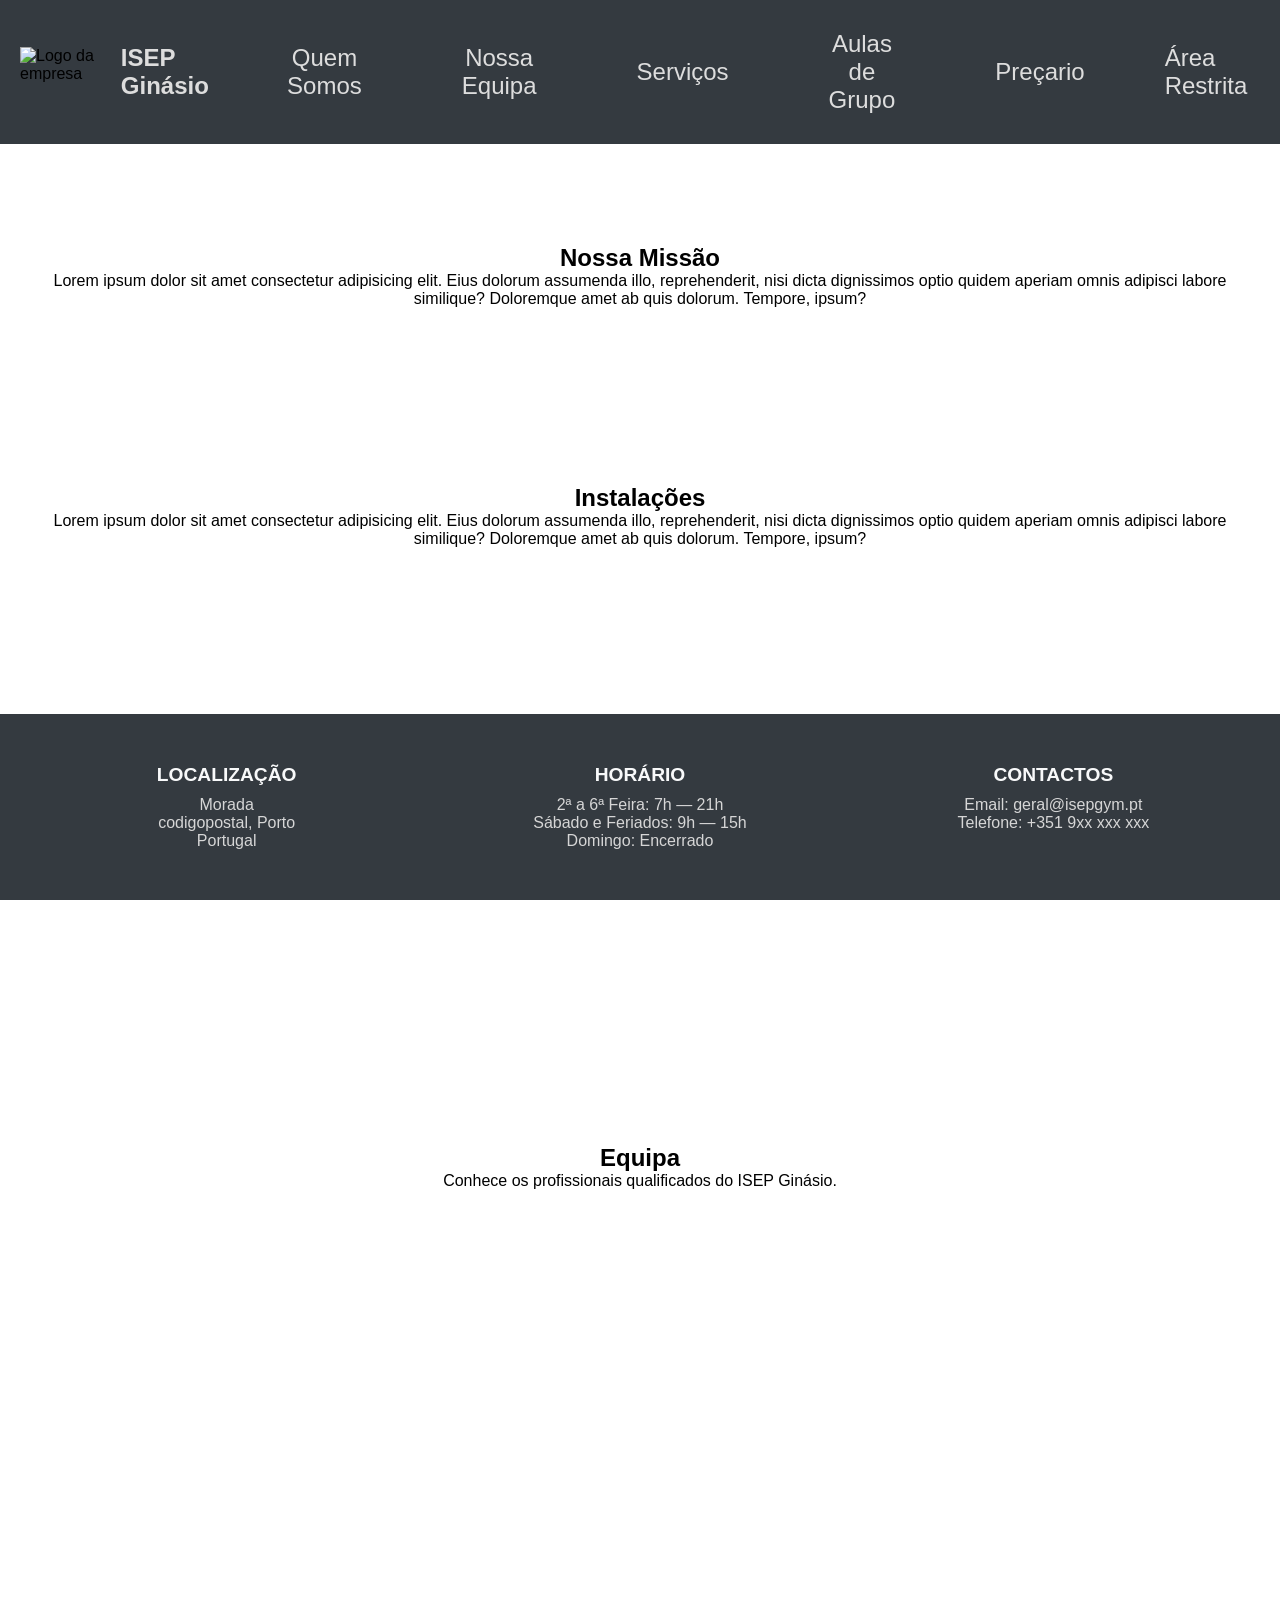
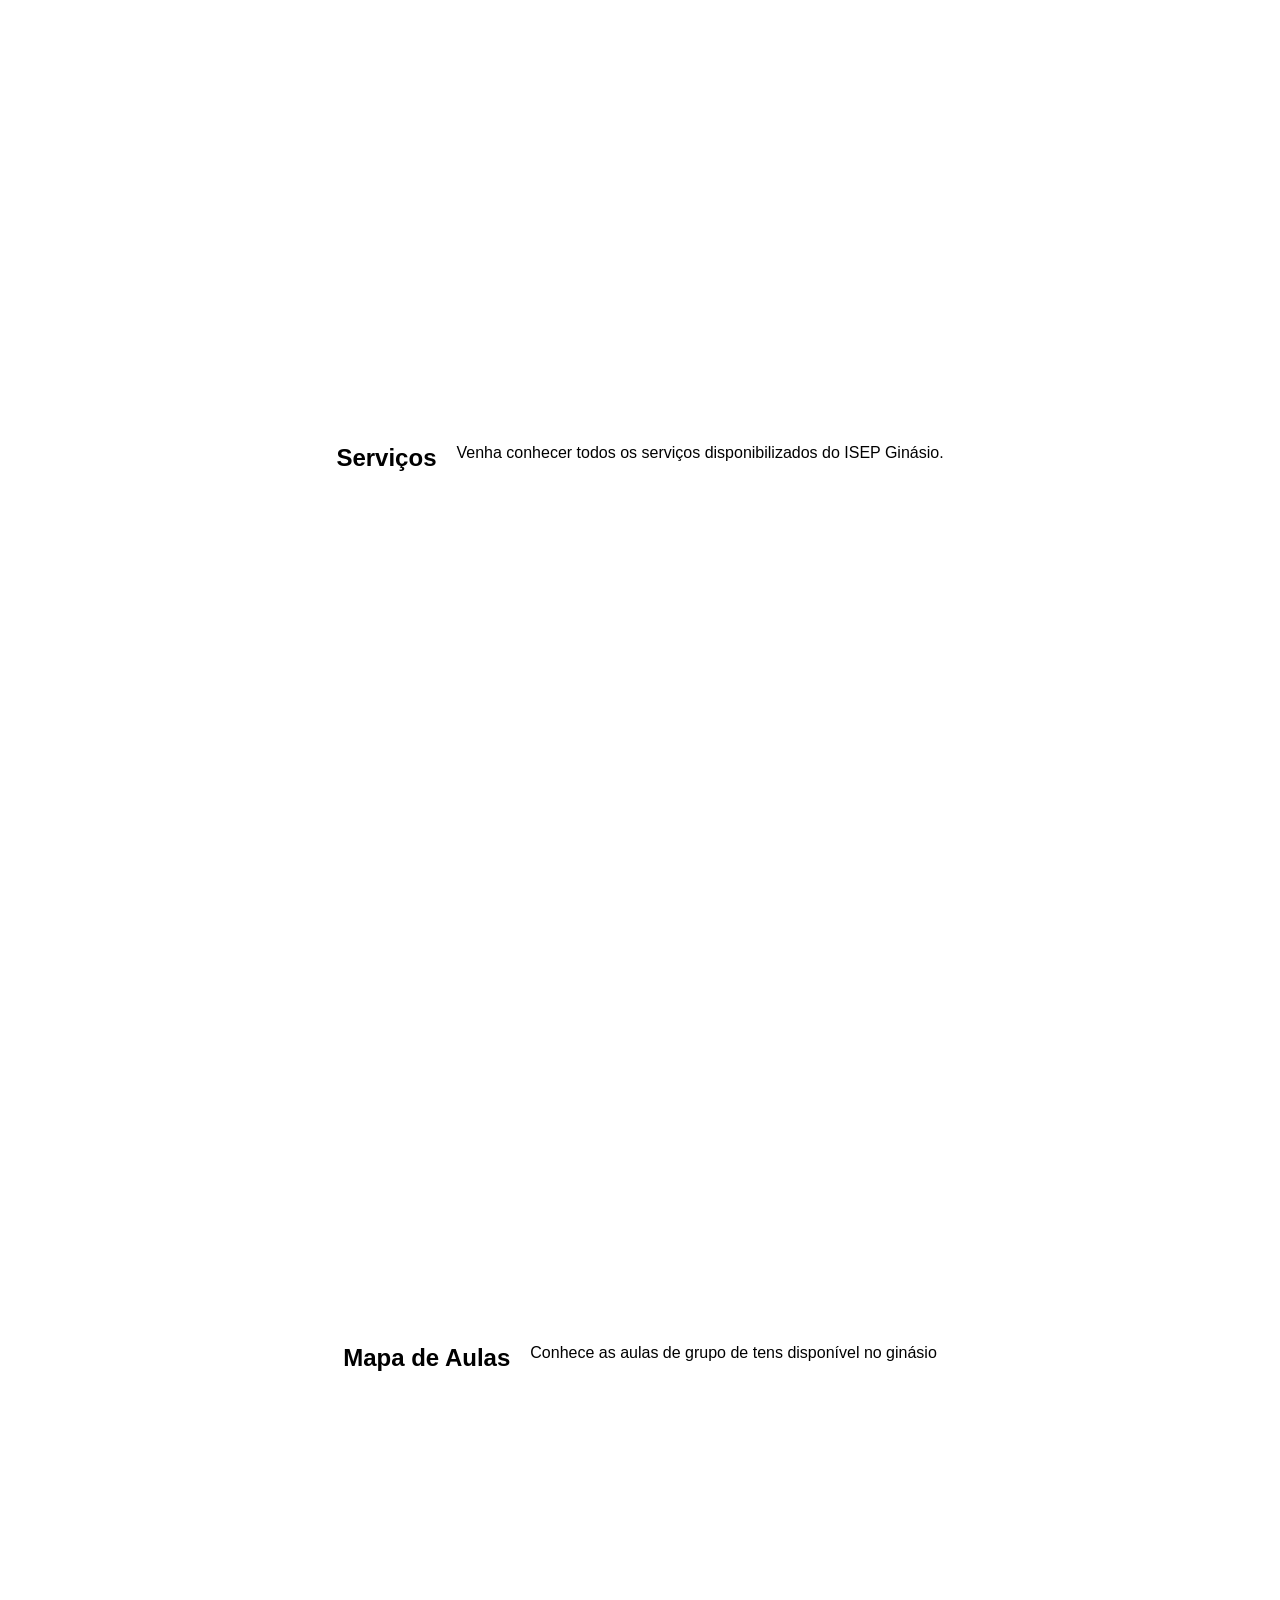
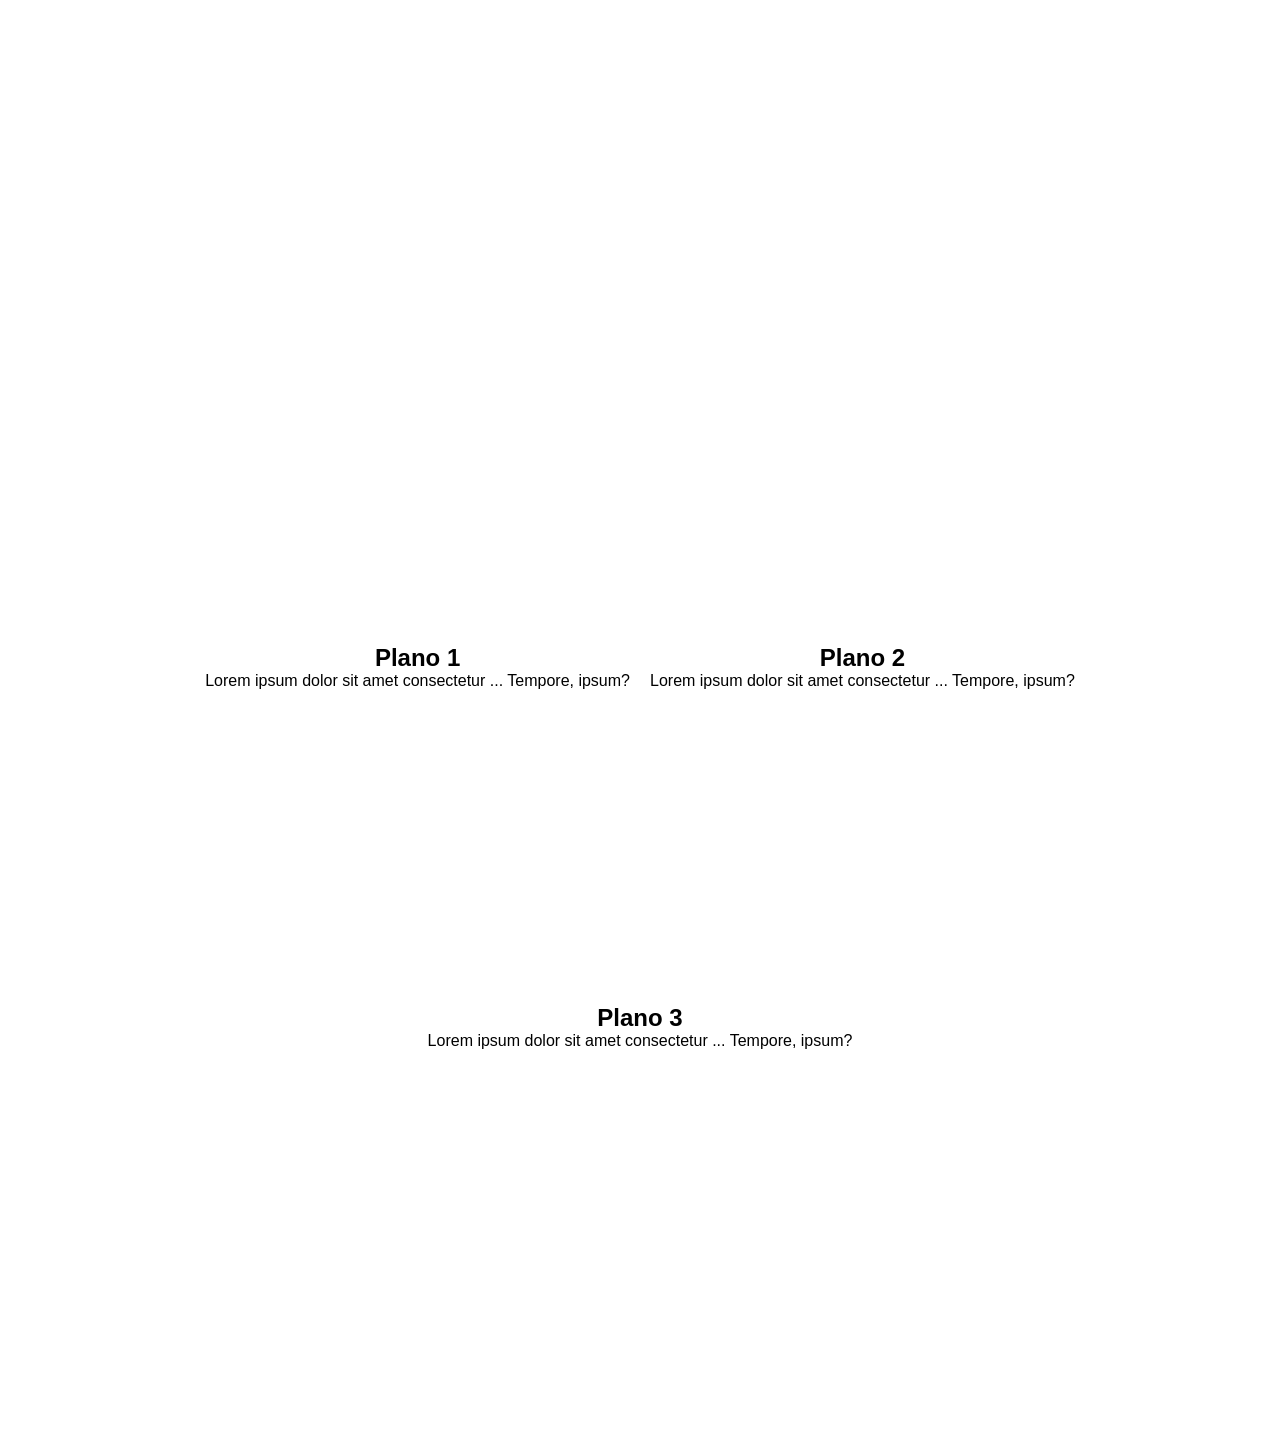
==== frontend/index.html @ 93d7d3fa "Estilos, Fontes e Icons" ====
<!DOCTYPE html>
<html lang="pt">
<head>
    <meta charset="UTF-8">
    <meta name="viewport" content="width=device-width, initial-scale=1.0">

    <title>ISEP Ginásio</title>

    <!--favicon -->
    <link rel="shortcut icon" href="assets/images/gym125.png" type="image/png">

    <!--estilos da página -->
    <link rel="stylesheet" href="assets/css/estilos.css">
</head>
<body>
    <!-- Navegação --> 
     <nav class="bng-navbar">
        <!-- Logo e Nome -->
         <div>
            <img src="assets/images/gym255.png" alt="Logo da empresa"> 
            <h3>ISEP Ginásio</h3>
        </div>
        
        <!-- Links centrais --> 
        <div class="container-navegacao"> 
            <a href="#quem-somos">Quem Somos</a> 
            <a href="#nossa-equipa">Nossa Equipa</a> 
            <a href="#servicos">Serviços</a> 
            <a href="#aula-grupo">Aulas de Grupo</a> 
            <a href="#precario">Preçario</a> 
        </div> 

    <!-- Área Cliente -->
        <div class="nav-cliente"> 
            <a href="login_form.html" target="_blank">Área Restrita</a> 
        </div> 
    </nav> 

    <!-- Seção "Conteudo da pagina" --> 
    <!-- Seção Quem Somos? --> 
    <section class="container-texto-generico" id="quem-somos"> 

        <article id="quem-somos"> 
            <h2>Nossa Missão</h2> 
            <p>Lorem ipsum dolor sit amet consectetur adipisicing elit. Eius dolorum assumenda illo, 
            reprehenderit, nisi dicta dignissimos optio quidem aperiam omnis adipisci labore similique? Doloremque 
            amet ab quis dolorum. Tempore, ipsum?</p> 
        </article> 

        <article id="quem-somos"> 
            <h2>Instalações</h2> 
            <p>Lorem ipsum dolor sit amet consectetur adipisicing elit. Eius dolorum assumenda illo, 
            reprehenderit, nisi dicta dignissimos optio quidem aperiam omnis adipisci labore similique? Doloremque 
            amet ab quis dolorum. Tempore, ipsum?</p> 
        </article>

        <article id="quem-somos"> 
            <h2>Equipamentos</h2> 
            <p>Lorem ipsum dolor sit amet consectetur adipisicing elit. Eius dolorum assumenda illo, 
            reprehenderit, nisi dicta dignissimos optio quidem aperiam omnis adipisci labore similique? Doloremque 
            amet ab quis dolorum. Tempore, ipsum?</p> 
        </article> 
    </section> 

    <!-- Seção "Conteudo da pagina - Equipa" --> 
    <section class="container-texto-generico" id="nossa-equipa"> 
        <section> 
            <h2>Equipa</h2> 
            <p>Conhece os profissionais qualificados do ISEP Ginásio.</p> 
        </section> 
    </section>

    <!-- Seção "Conteudo da pagina - Serviços"--> 
    <section> 
        <section class="container-texto-generico" id="servicos"> 
            <h2>Serviços</h2> 
            <p>Venha conhecer todos os serviços disponibilizados do ISEP Ginásio.</p> 
        </section> 
    </section>

    <!-- Seção "Conteudo da pagina - Aulas de Grupo" --> 
    <section> 
        <section class="container-texto-generico" id="aula-grupo">
            <h2>Mapa de Aulas</h2> 
            <p>Conhece as aulas de grupo de tens disponível no ginásio</p> 
        </section> 
    </section>

    <!-- Seção "Conteudo da pagina - Preçario" --> 
    <section class="container-texto-generico" id="precario"> 
        <article> 
            <h2>Plano 1</h2> 
            <p>Lorem ipsum dolor sit amet consectetur ... Tempore, ipsum?</p> 
        </article> 
 
        <article> 
            <h2>Plano 2</h2> 
            <p>Lorem ipsum dolor sit amet consectetur ... Tempore, ipsum?</p> 
        </article> 
 
        <article> 
            <h2>Plano 3</h2> 
            <p>Lorem ipsum dolor sit amet consectetur ... Tempore, ipsum?</p> 
        </article> 
    </section> 


    <!-- Rodapé -->
        <footer class="footer-container">
            <div class="footer-section">
                <strong>LOCALIZAÇÃO</strong> 
                <p> Morada <br> codigopostal, Porto <br> Portugal</p>
            </div>
            <div class="footer-section">
                <strong>HORÁRIO</strong> 
                <p>2ª a 6ª Feira: 7h — 21h</p> 
                <p>Sábado e Feriados: 9h — 15h</p> 
                <p>Domingo: Encerrado</p> 
            </div>
            <div class="footer-section">
                <strong>CONTACTOS</strong> 
                <p>Email: geral@isepgym.pt</p> 
                <p>Telefone: +351 9xx xxx xxx</p> 
            </div>
        </footer>
</body>
</html>
---- frontend/assets/css/estilos.css ----
/* Seletor Universal - Remove margens e preenchimentos padrão */ 
* { 
    margin: 0;                    /* Remove margens padrão */ 
    padding: 0;                   /* Remove preenchimento padrão */ 
    box-sizing: border-box;       /* Inclui a borda e o preenchimento no cálculo do tamanho */
    font-family: Arial, Helvetica, sans-serif;  /* Define a fonte padrão */ 
} 

/* Estilo da barra de navegação principal */ 
.bng-navbar { 
    background-color: #343a40;    /* Cor de fundo escura */ 
    display: flex;                  /* Coloca os elementos em linha */ 
    align-items: center;            /* Centraliza os itens verticalmente */
    justify-content: space-between; /* Espaço entre os blocos */
    padding: 10px 20px;             /* Espaçamento interno da barra */ 
    position: sticky;               /* Fixa a barra no topo ao fazer scroll */ 
    top: 0;                         /* A barra fica colada ao topo */
} 

/* Estilo para os <div> internos da barra de navegação */ 
.bng-navbar div { 
    display: flex;                /* Coloca os elementos lado a lado */ 
    align-items: center;          /* Alinha-os verticalmente ao centro */ 
} 

/* Estilo do logótipo na barra de navegação */ 
.bng-navbar img { 
    height: 50px;                 /* Define a altura do logótipo */ 
    margin-right: 10px;           /* Espaço entre o logótipo e o texto */
}

/* Estilo do texto com o nome do ginásio */ 
.bng-navbar h3 { 
    font-size: 1.5em;             /* Aumenta o tamanho da letra */ 
    color: #dddddd;               /* Cor do texto em cinza claro */ 
}

/* Estilos para os links centrais da navegação */ 
.container-navegacao { 
    text-align: center;         /* Centraliza os links */ 
    padding: 20px;              /* Adiciona espaçamento interno */
}

/* Estilos individuais para cada link */ 
.container-navegacao a { 
    font-size: 1.5em;           /* Aumenta o tamanho da fonte dos links */ 
    margin: 0px 50px;           /* Espaçamento horizontal entre os links */ 
    text-decoration: none;      /* Remove o sublinhado */ 
    color: #dddddd;             /* Define a cor dos links */ 
}

/* Estilo para o efeito ao passar o rato sobre os links */ 
.container-navegacao a:hover { 
    color: #ffffff;             /* Muda a cor ao passar o mouse */ 
} 

/* Estilos para o botão da Área Cliente */ 
.nav-cliente a { 
    color: #dddddd;           /* Cor do texto */ 
    text-decoration: none;      /* Remove sublinhado */ 
    font-size: 1.5em;           /* Tamanho da fonte */ 
    padding: 10px;              /* Espaçamento interno */ 
    border-radius: 5px;         /* Bordas arredondadas */ 
    transition: background 0.3s;/* Efeito suave na transição */ 
}

/* Efeito ao passar o mouse no botão da Área Cliente */ 
.nav-cliente a:hover { 
    background-color: #0056b3;  /* Cor de fundo ao passar o mouse */ 
}

/* Estilos para o Rodapé */ 
.footer-container { 
    display: flex;              /* Ativa o layout flexível */ 
    background-color: #343a40;  /* Cor de fundo escura */ 
    color: white;               /* Cor do texto */ 
    padding: 40px 20px;         /* Espaçamento interno do rodapé */ 
    flex-wrap: wrap;            /* Permite que os itens se ajustem em ecrãs pequenos */ 
    position: fixed;            /* Fixa o rodapé no fundo da página */ 
    bottom: 0;                  /* Alinha o rodapé à parte inferior */ 
    left: 0;                    /* Alinha o rodapé à esquerda */ 
    width: 100%;               /* Faz o rodapé ocupar toda a largura da página */ 
}

/* Estilos para cada secção dentro do rodapé com a classe .footer-section */
.footer-section { 
    flex: 1;                    /* Faz com que as secções tenham larguras iguais */ 
    min-width: 250px;           /* Define uma largura mínima para cada secção */ 
    padding: 10px;              /* Espaçamento interno */ 
    text-align: center;         /* Centraliza o conteúdo de cada bloco */ 
}

/* Estilos ao elemento <strong> dentro de cada .footer-section */
.footer-section strong { 
    font-size: 1.2rem;          
    display: block;             
    margin-bottom: 10px;        
    color: #f8f9fa;             
} 

/* Estilos para os parágrafos <p> dentro de .footer-section */
.footer-section p { 
    font-size: 1rem;        /* Tamanho padrão do texto */        
    color: #d6d6d6;       /* Cor do texto em cinza claro */        
} 

/* Texto Genérico */ 
.container-texto-generico { 
    display: flex;                  /* Ativa o layout flexível */    
    justify-content: center;        /* Centraliza os elementos horizontalmente */ 
    flex-wrap: wrap;                /* Permite quebra de linha em ecrãs menores */ 
    gap: 20px;                      /* Espaço entre os elementos */ 
    padding: 100px 40px;            /* Espaçamento interno (superior/inferior e laterais) */ 
    text-align: center;             /* Centraliza o texto dentro dos artigos */ 
    min-height: 100vh;              /* Garante altura mínima de uma janela (ecrã) */ 
}
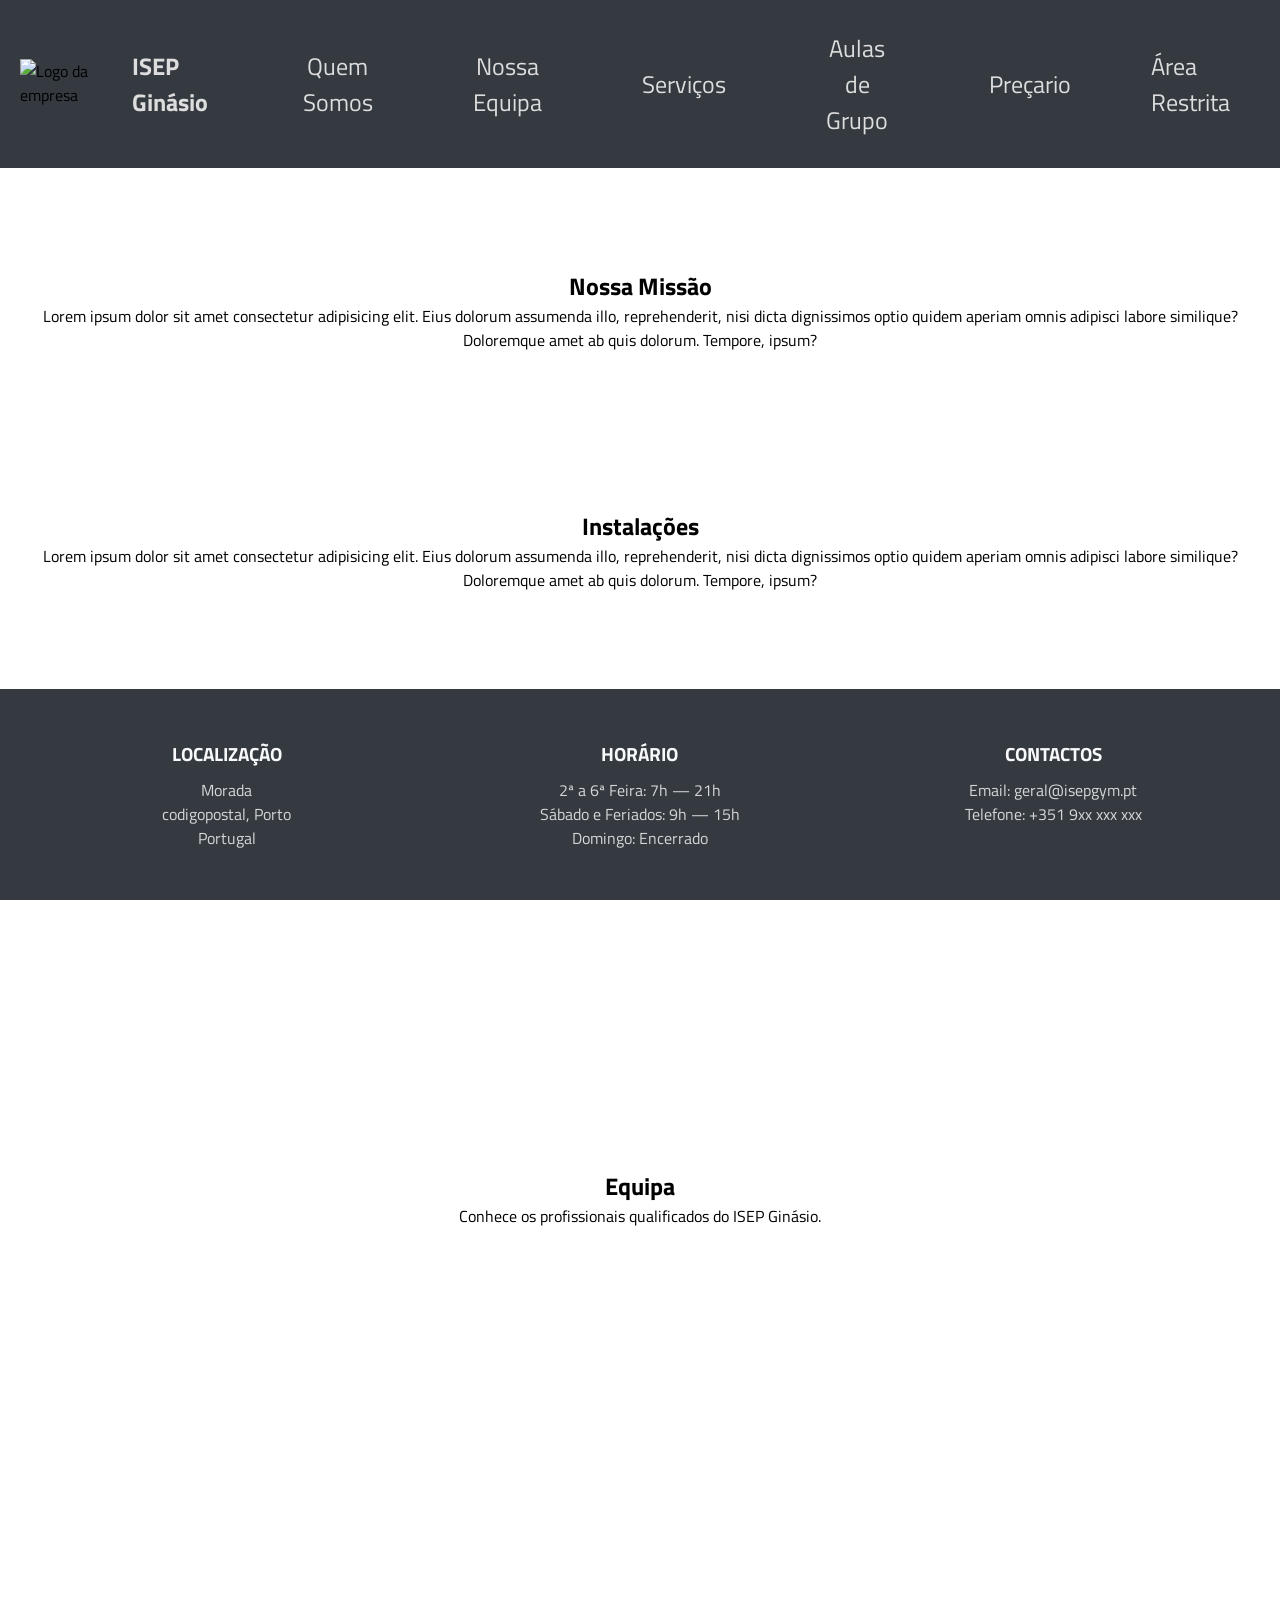
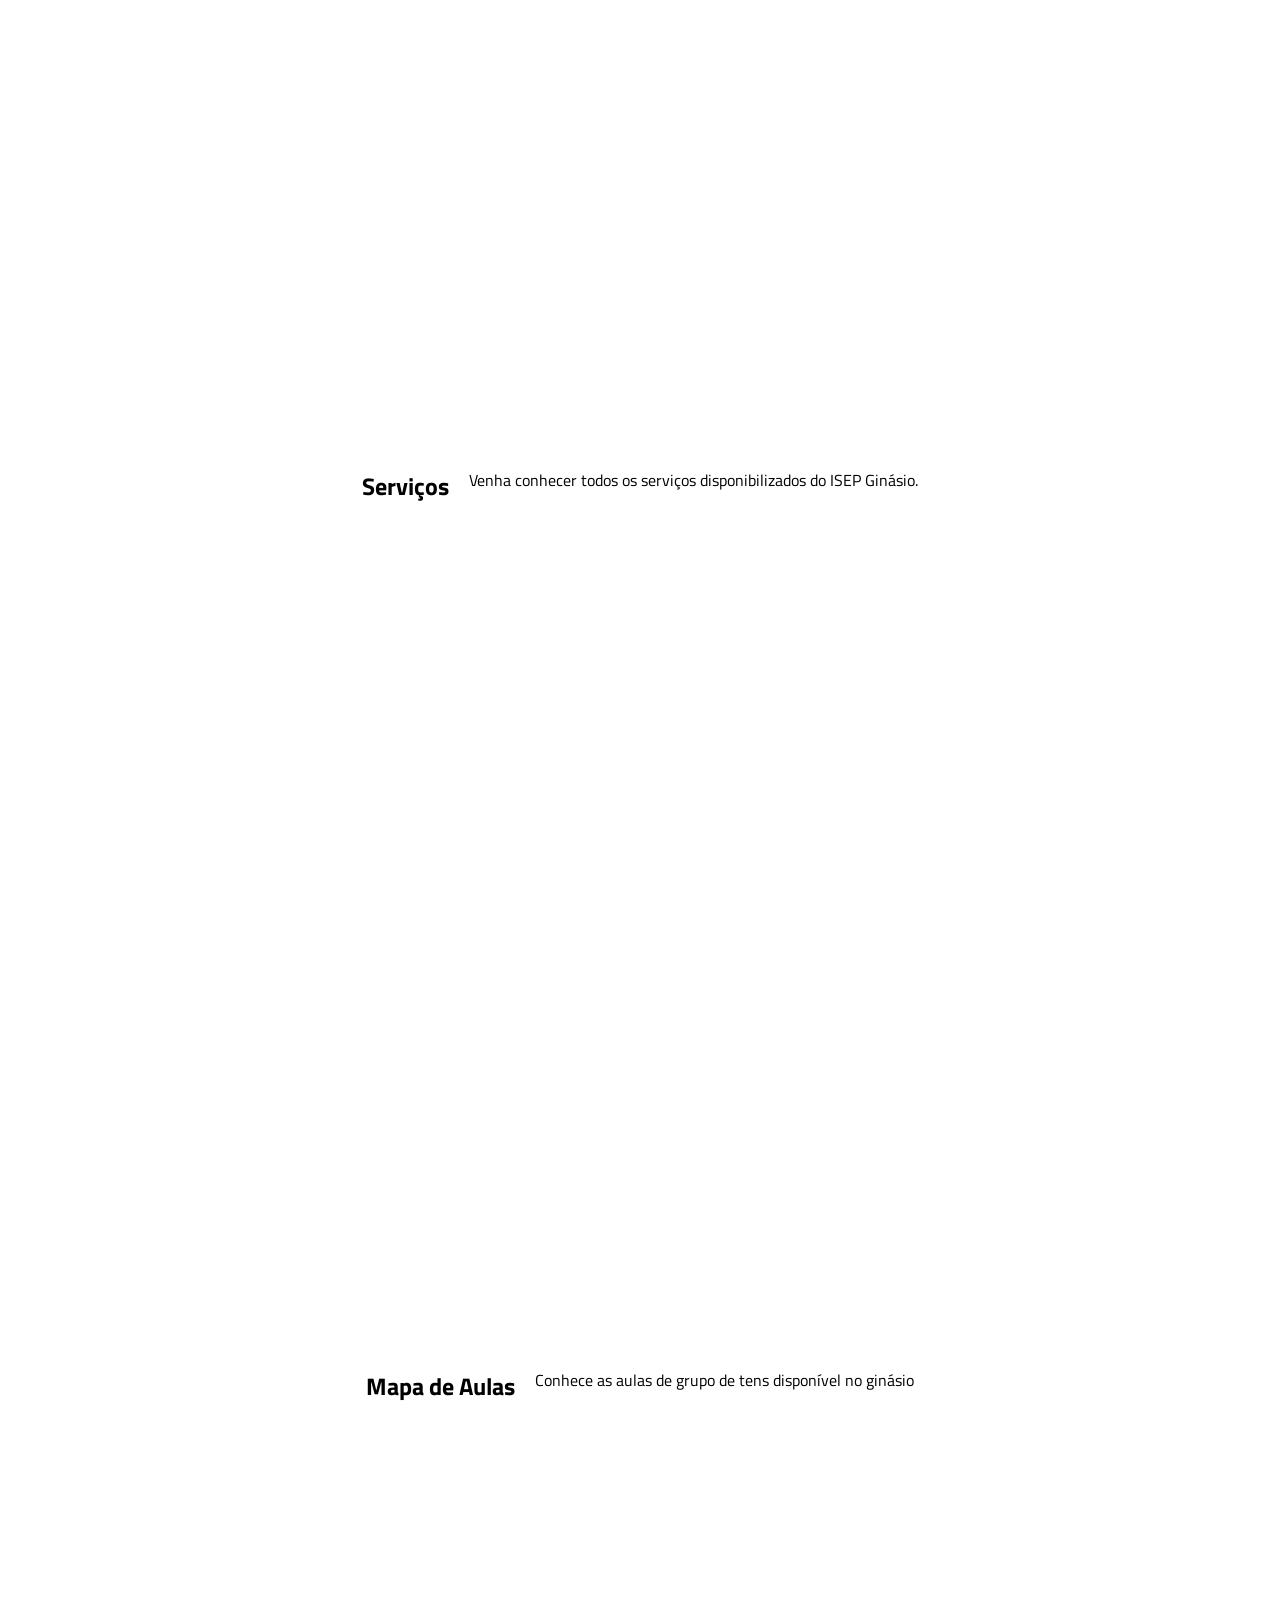
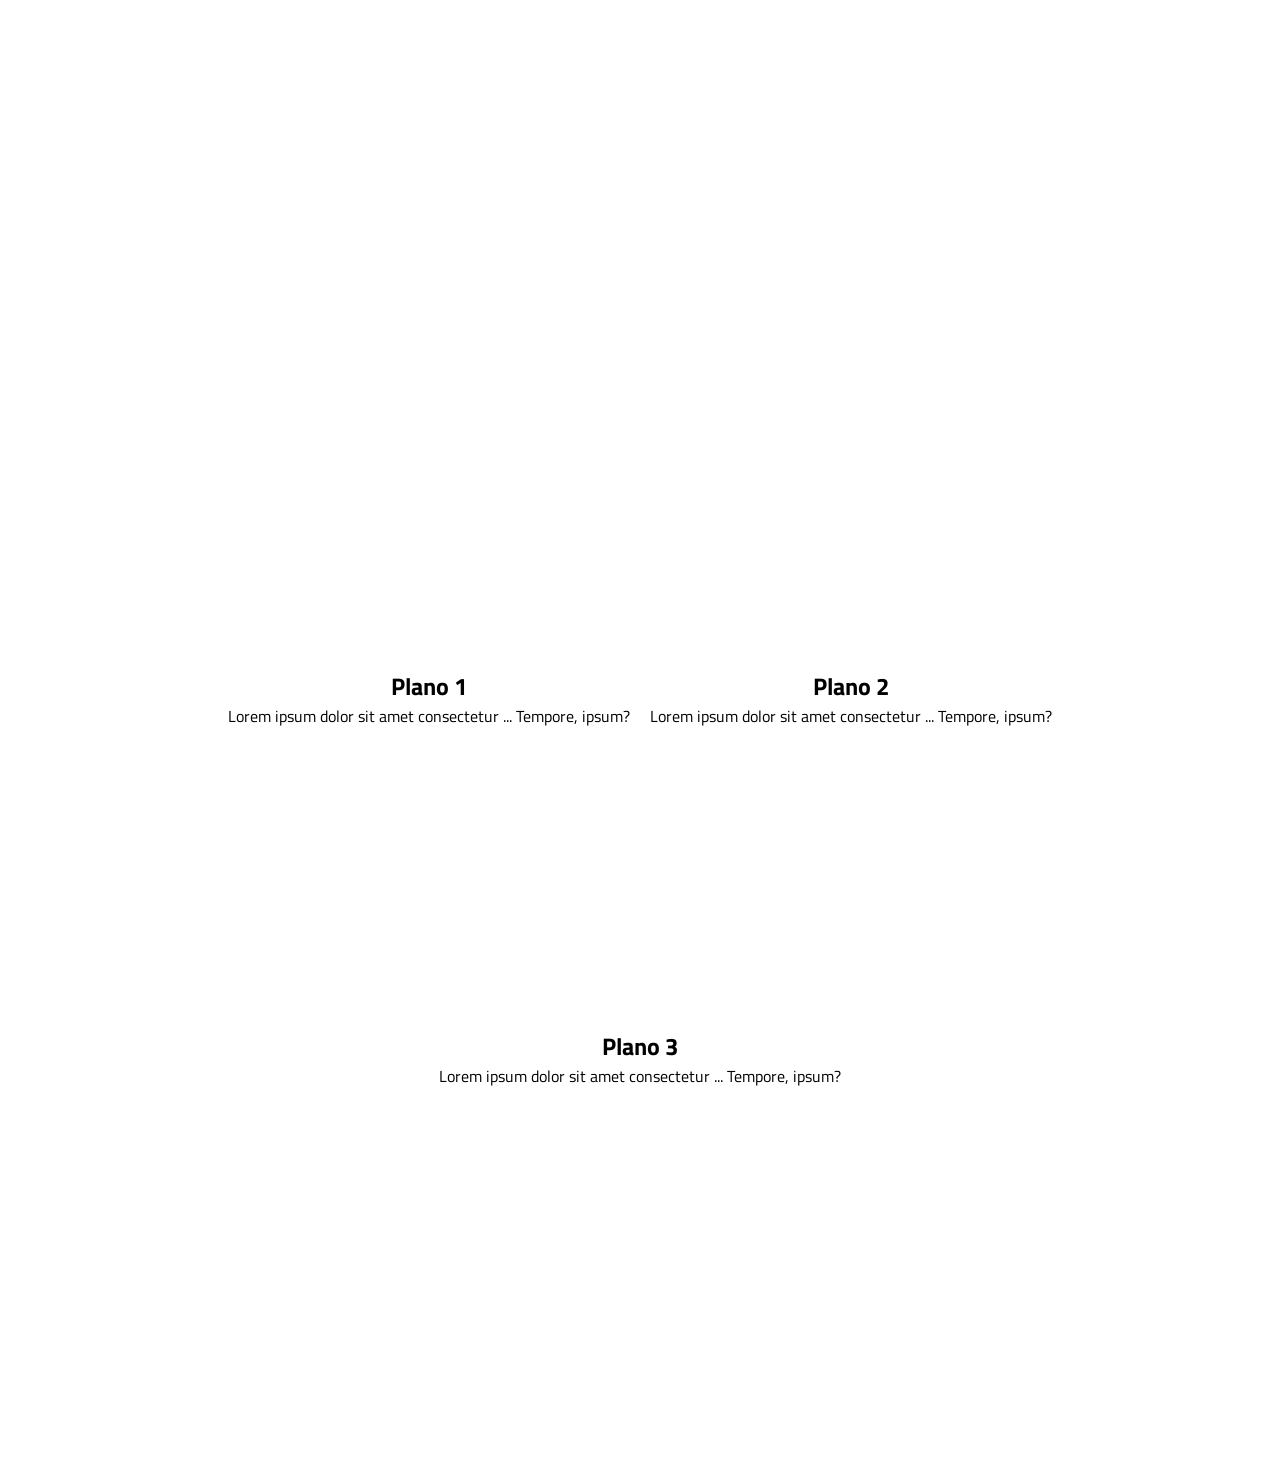
==== commit 6292b157: "Fontes" ====
--- a/frontend/index.html
+++ b/frontend/index.html
@@ -8,6 +8,11 @@
 
     <!--favicon -->
     <link rel="shortcut icon" href="assets/images/gym125.png" type="image/png">
+
+    <!--Google Fonts -->
+    <link rel="preconnect" href="https://fonts.googleapis.com">
+    <link rel="preconnect" href="https://fonts.gstatic.com" crossorigin>
+    <link href="https://fonts.googleapis.com/css2?family=Titillium+Web:ital,wght@0,200;0,300;0,400;0,600;0,700;0,900;1,200;1,300;1,400;1,600;1,700&display=swap" rel="stylesheet">
 
     <!--estilos da página -->
     <link rel="stylesheet" href="assets/css/estilos.css">
--- a/frontend/assets/css/estilos.css
+++ b/frontend/assets/css/estilos.css
@@ -3,7 +3,7 @@
     margin: 0;                    /* Remove margens padrão */ 
     padding: 0;                   /* Remove preenchimento padrão */ 
     box-sizing: border-box;       /* Inclui a borda e o preenchimento no cálculo do tamanho */
-    font-family: Arial, Helvetica, sans-serif;  /* Define a fonte padrão */ 
+    font-family: 'Titillium Web', Arial, Helvetica, sans-serif;  /* Define a fonte padrão */ 
 } 
 
 /* Estilo da barra de navegação principal */ 
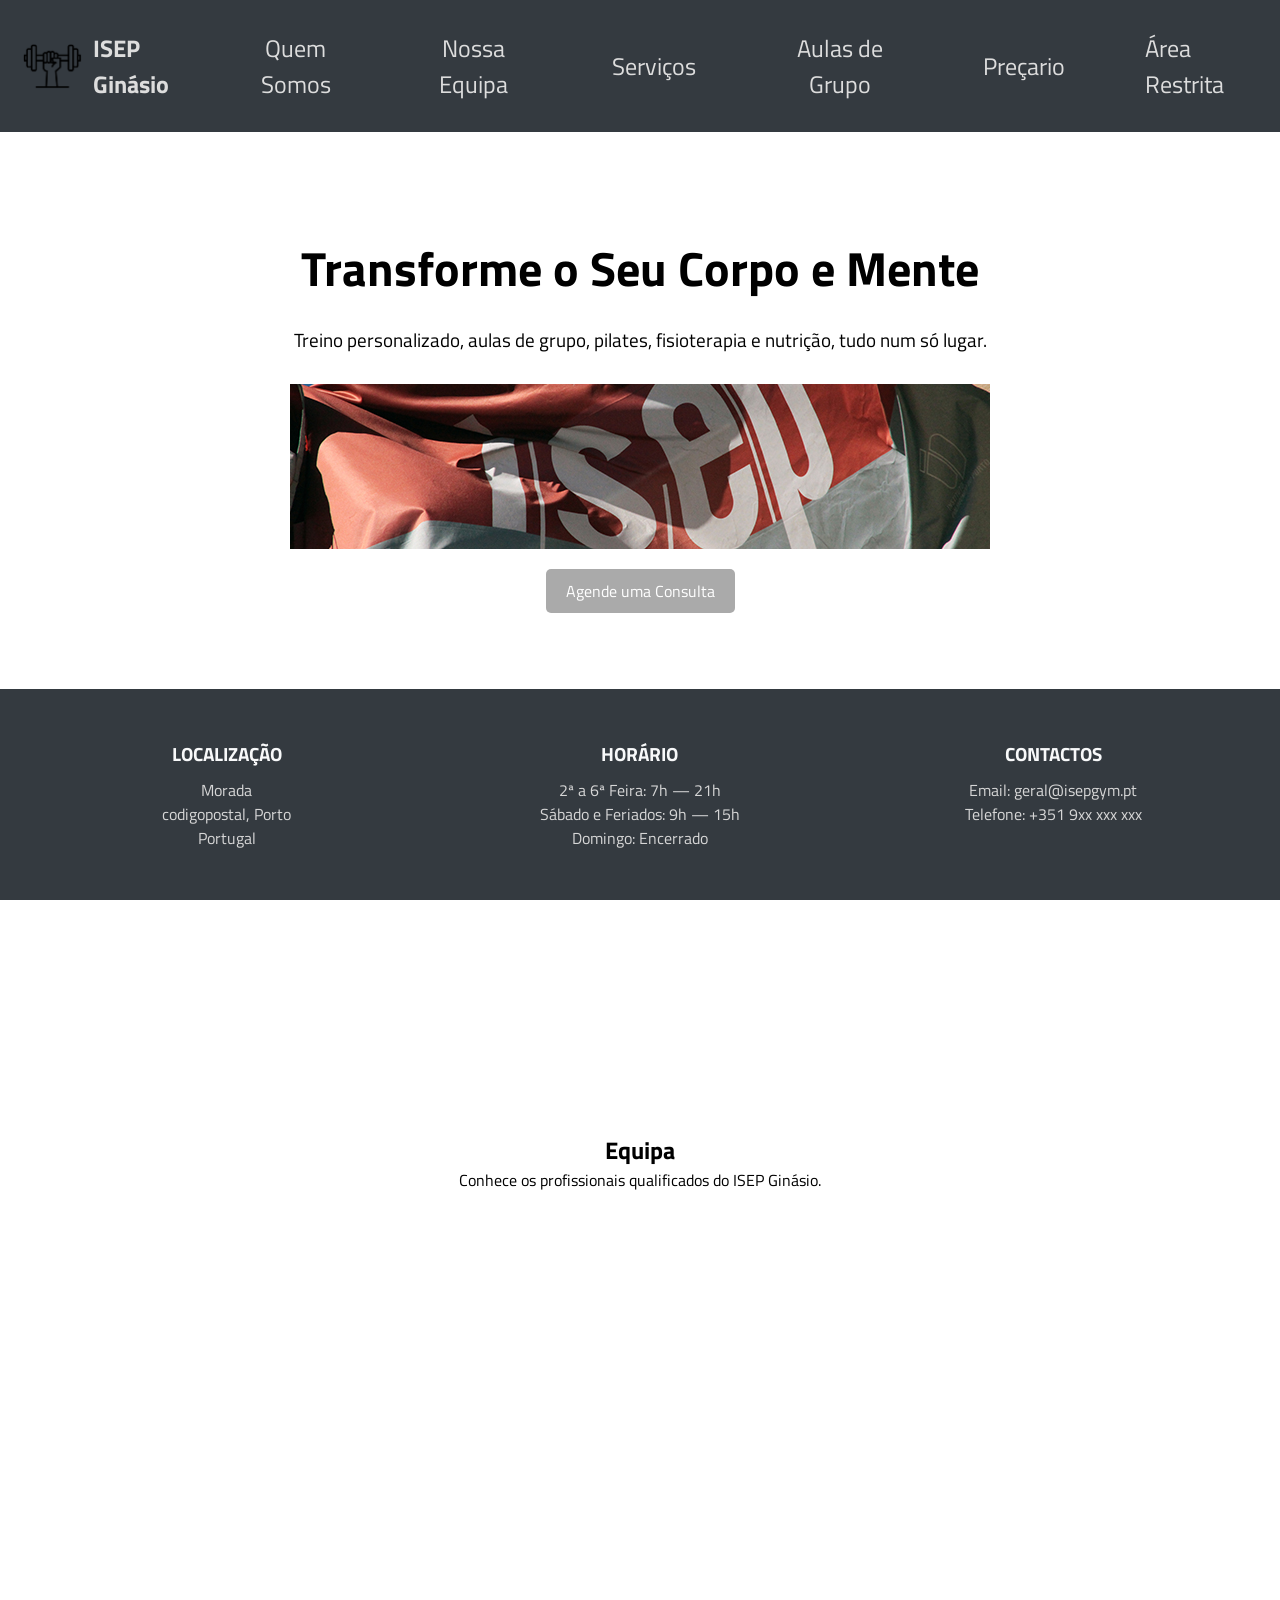
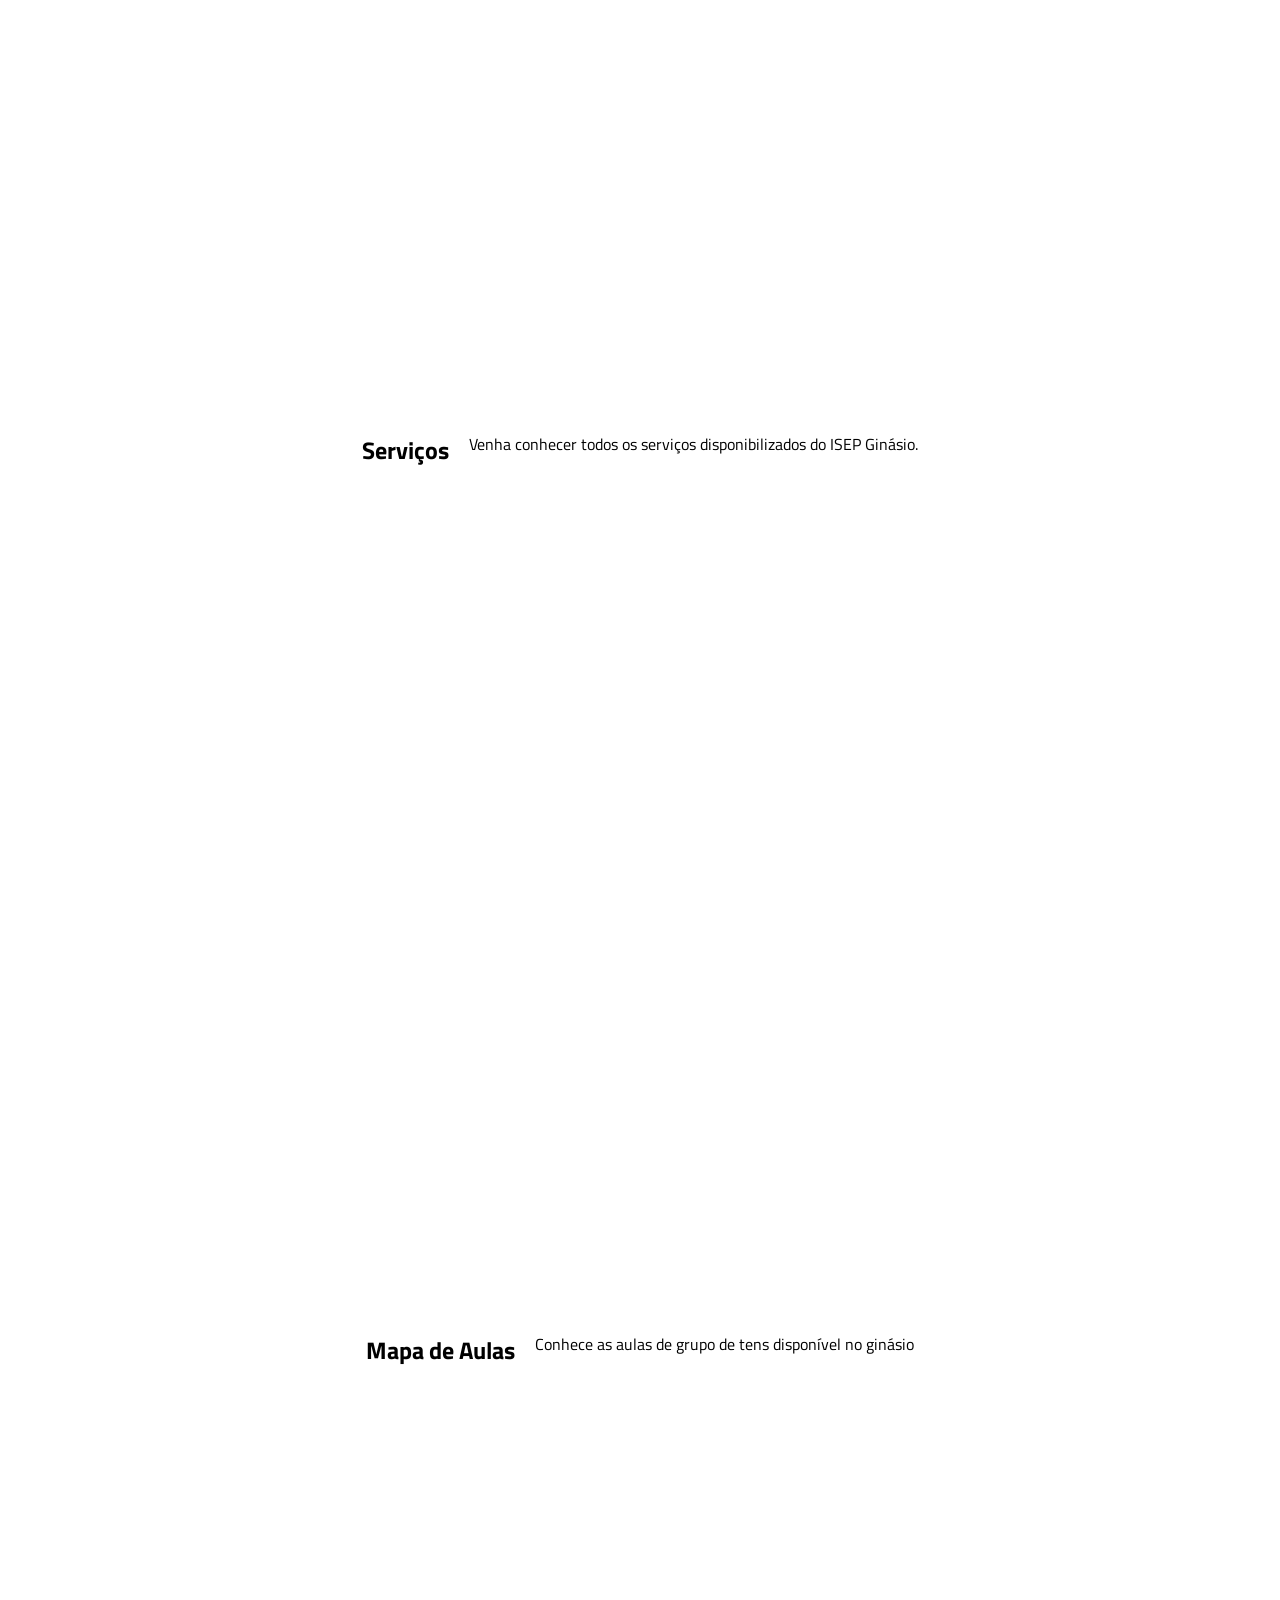
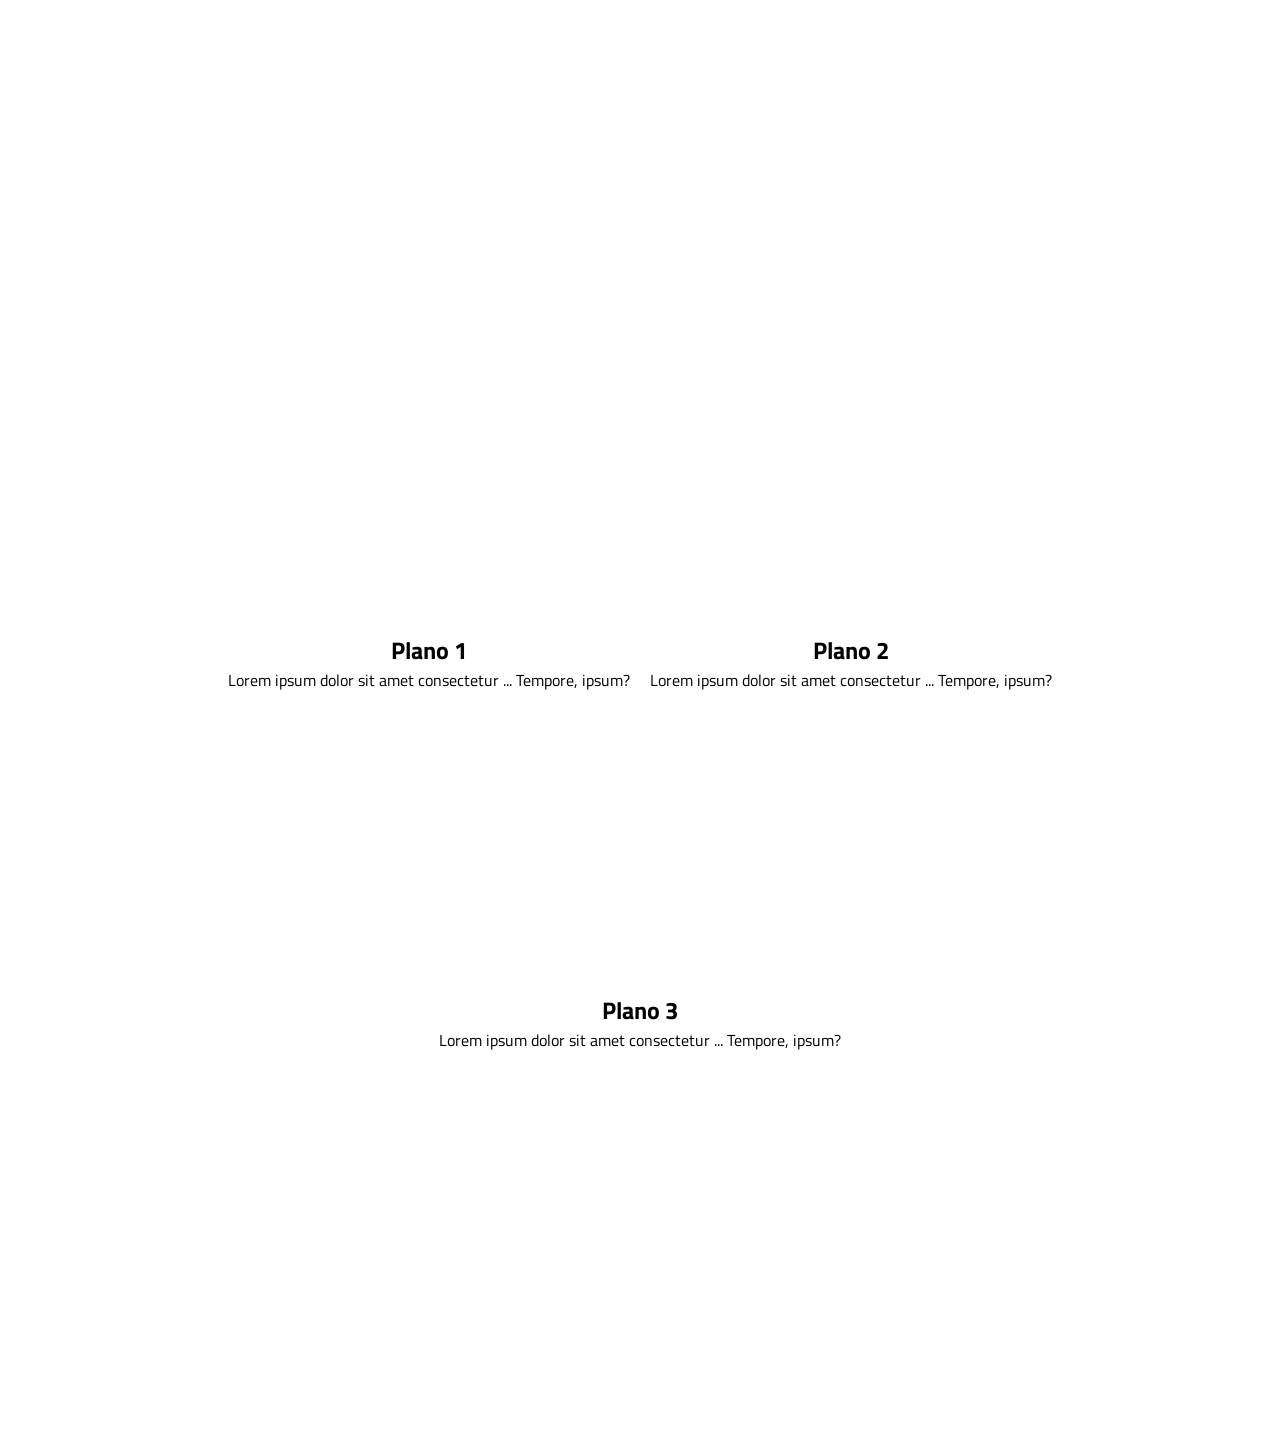
==== commit a549c840: "Imagens e botões" ====
--- a/frontend/index.html
+++ b/frontend/index.html
@@ -22,7 +22,7 @@
      <nav class="bng-navbar">
         <!-- Logo e Nome -->
          <div>
-            <img src="assets/images/gym255.png" alt="Logo da empresa"> 
+            <img src="assets/img/gym255.png" alt="Logo da empresa"> 
             <h3>ISEP Ginásio</h3>
         </div>
         
@@ -42,29 +42,15 @@
     </nav> 
 
     <!-- Seção "Conteudo da pagina" --> 
-    <!-- Seção Quem Somos? --> 
+    <!-- Seção "Quem Somos" --> 
     <section class="container-texto-generico" id="quem-somos"> 
-
-        <article id="quem-somos"> 
-            <h2>Nossa Missão</h2> 
-            <p>Lorem ipsum dolor sit amet consectetur adipisicing elit. Eius dolorum assumenda illo, 
-            reprehenderit, nisi dicta dignissimos optio quidem aperiam omnis adipisci labore similique? Doloremque 
-            amet ab quis dolorum. Tempore, ipsum?</p> 
-        </article> 
-
-        <article id="quem-somos"> 
-            <h2>Instalações</h2> 
-            <p>Lorem ipsum dolor sit amet consectetur adipisicing elit. Eius dolorum assumenda illo, 
-            reprehenderit, nisi dicta dignissimos optio quidem aperiam omnis adipisci labore similique? Doloremque 
-            amet ab quis dolorum. Tempore, ipsum?</p> 
-        </article>
-
-        <article id="quem-somos"> 
-            <h2>Equipamentos</h2> 
-            <p>Lorem ipsum dolor sit amet consectetur adipisicing elit. Eius dolorum assumenda illo, 
-            reprehenderit, nisi dicta dignissimos optio quidem aperiam omnis adipisci labore similique? Doloremque 
-            amet ab quis dolorum. Tempore, ipsum?</p> 
-        </article> 
+        <div class="quem-somos-content"> 
+            <h1>Transforme o Seu Corpo e Mente</h1> 
+            <p>Treino personalizado, aulas de grupo, pilates, fisioterapia e nutrição,
+                tudo num só lugar.</p> 
+            <img src="assets/img/C_e_o_mundo.jpg" alt="Banner do Ginásio"> 
+            <a href="#contacto" class="button">Agende uma Consulta</a> 
+        </div> 
     </section> 
 
     <!-- Seção "Conteudo da pagina - Equipa" --> 
--- a/frontend/assets/css/estilos.css
+++ b/frontend/assets/css/estilos.css
@@ -115,3 +115,41 @@
     min-height: 100vh;              /* Garante altura mínima de uma janela (ecrã) */ 
 } 
 
+
+/* Seção "Quem Somos" */ 
+#quem-somos { 
+    text-align: center;           /* Centra todo o conteúdo horizontalmente */ 
+    padding: 100px 0;             /* Espaçamento superior e inferior de 100px */ 
+} 
+ 
+.quem-somos-content { 
+    max-width: 800px;           /* Largura máxima de 800px para limitar o conteúdo */ 
+    margin: 0 auto;            /* Centra horizontalmente o conteúdo */ 
+} 
+ 
+.quem-somos-content h1 { 
+    font-size: 3em;             /* Tamanho grande para o título principal */ 
+    margin-bottom: 20px;        /* Espaçamento abaixo do título */ 
+} 
+ 
+.quem-somos-content p { 
+    font-size: 1.2em;            /* Aumenta o tamanho da letra do parágrafo */ 
+    margin-bottom: 30px;         /* Espaço abaixo do parágrafo */ 
+} 
+ 
+.quem-somos-content img { 
+    width: 700px;          /* Define uma largura fixa da imagem */ 
+    height: 165px;         /* Define uma altura fixa da imagem */ 
+    display: block;        /* Faz com que a imagem se comporte como bloco (para usar margin auto) */ 
+    margin: 20px auto;     /* Centraliza a imagem com margens acima e abaixo */ 
+    object-fit: cover;     /* Corta a imagem de forma proporcional sem distorcer */ 
+} 
+ 
+.button { 
+    display: inline-block;       /* Permite definir largura/altura e manter como botão em linha */ 
+    background-color: #aaaaaa;   /* Cor de fundo cinza-claro */ 
+    color: #fff;                 /* Cor do texto branca */ 
+    padding: 10px 20px;          /* Espaçamento interno (vertical x horizontal) */ 
+    text-decoration: none;       /* Remove o sublinhado do link */ 
+    border-radius: 5px;          /* Bordas arredondadas no botão */ 
+}
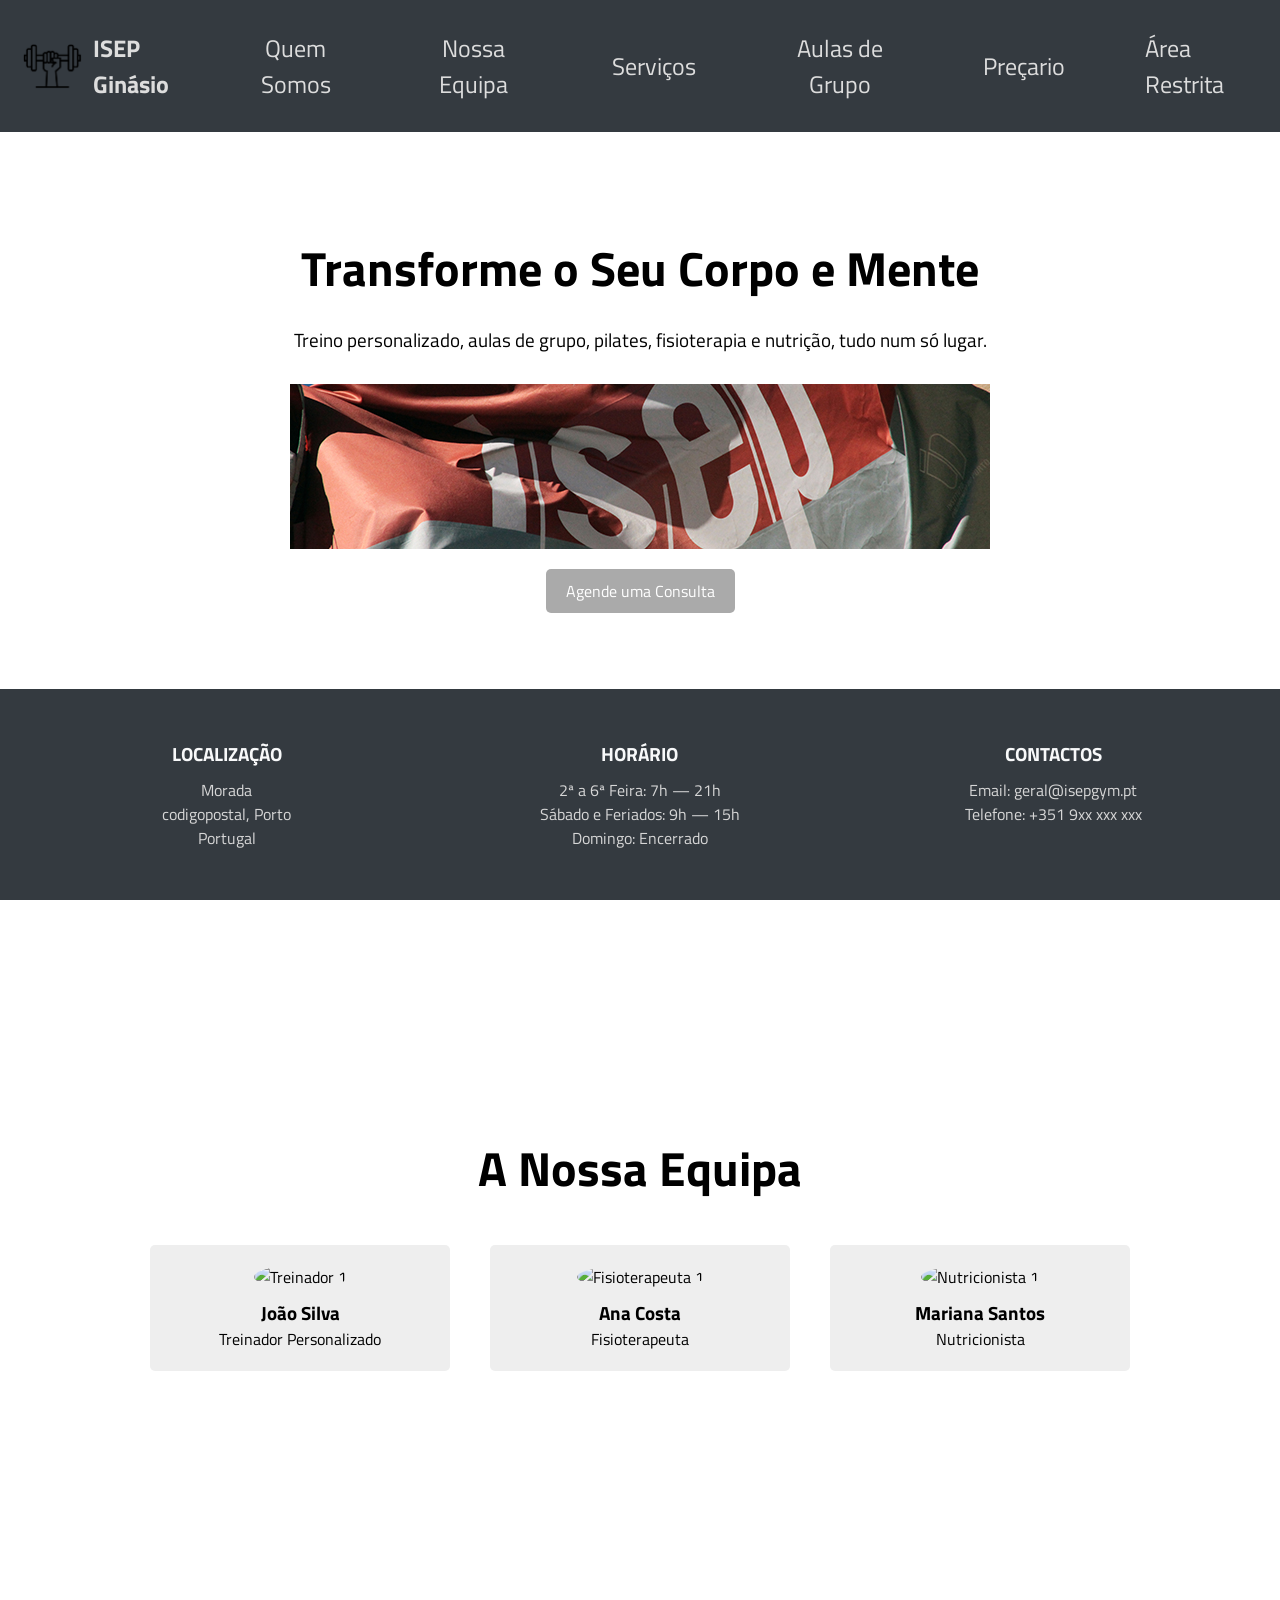
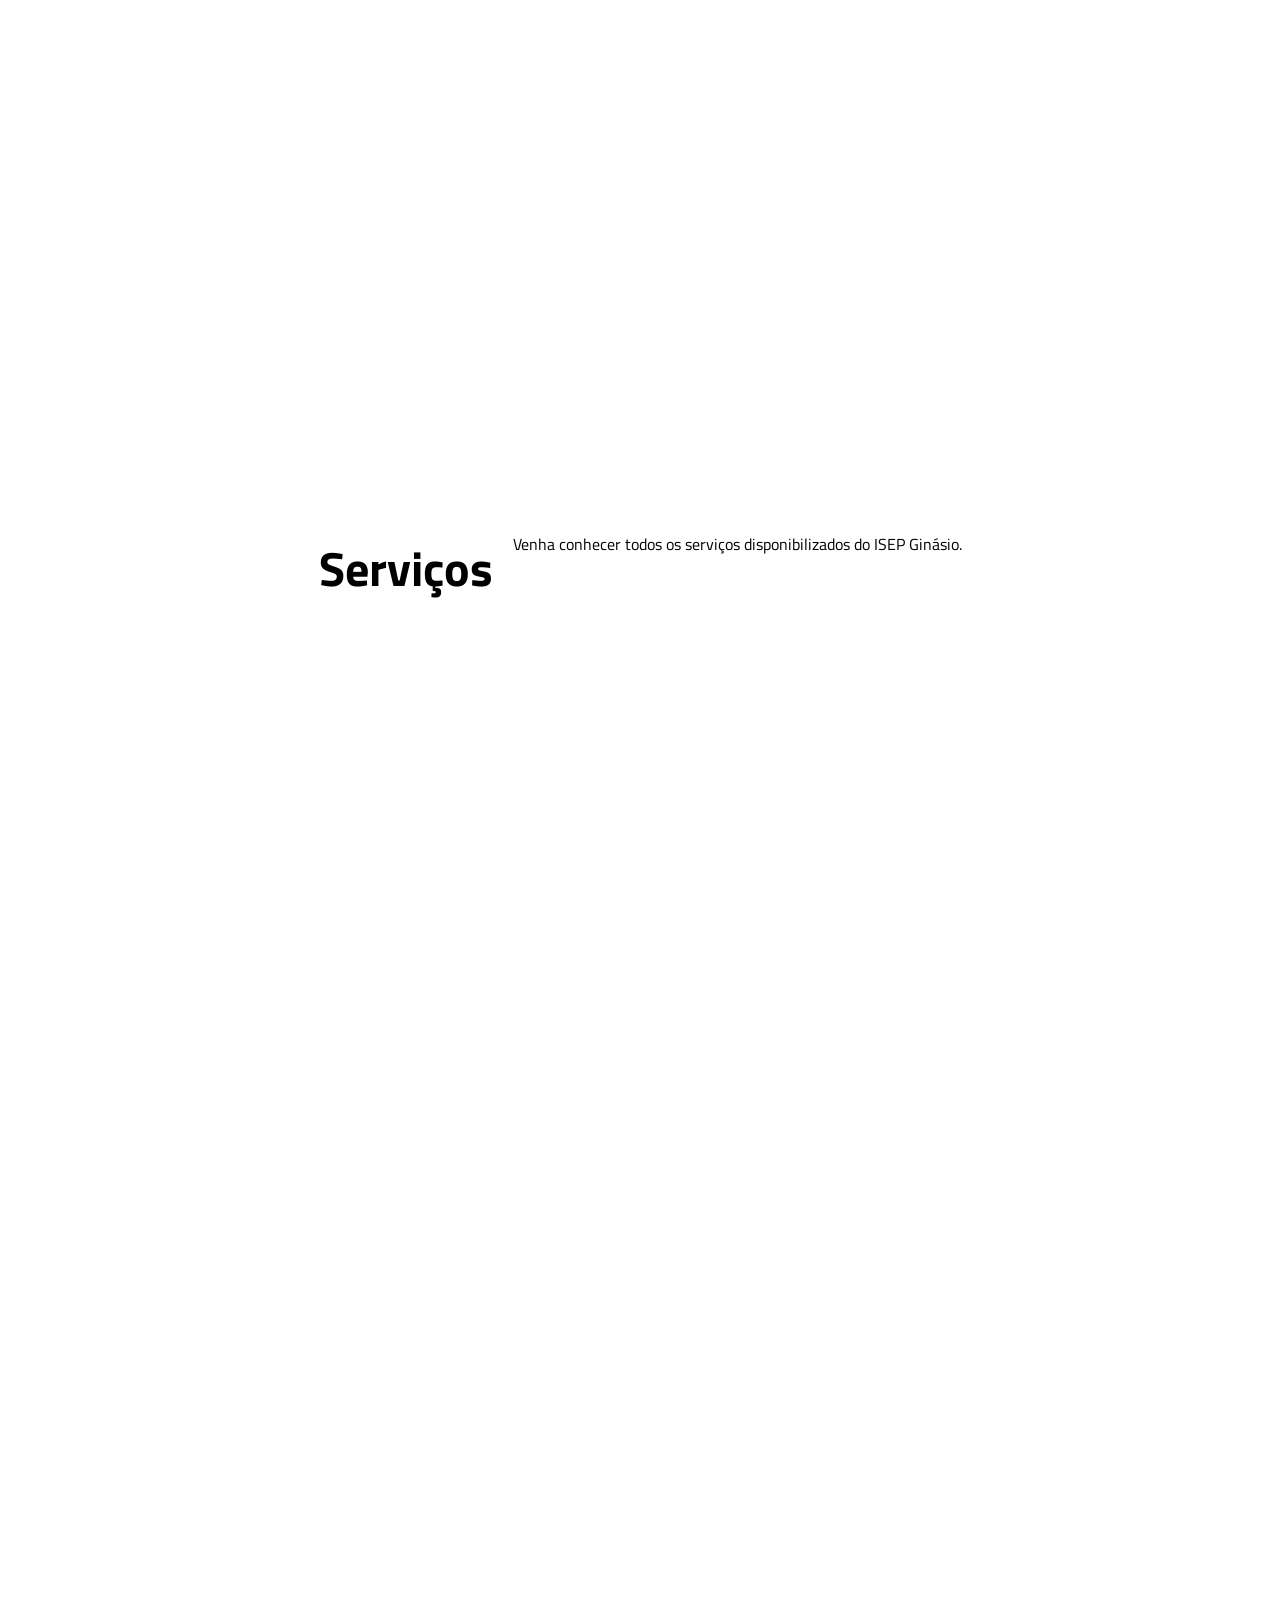
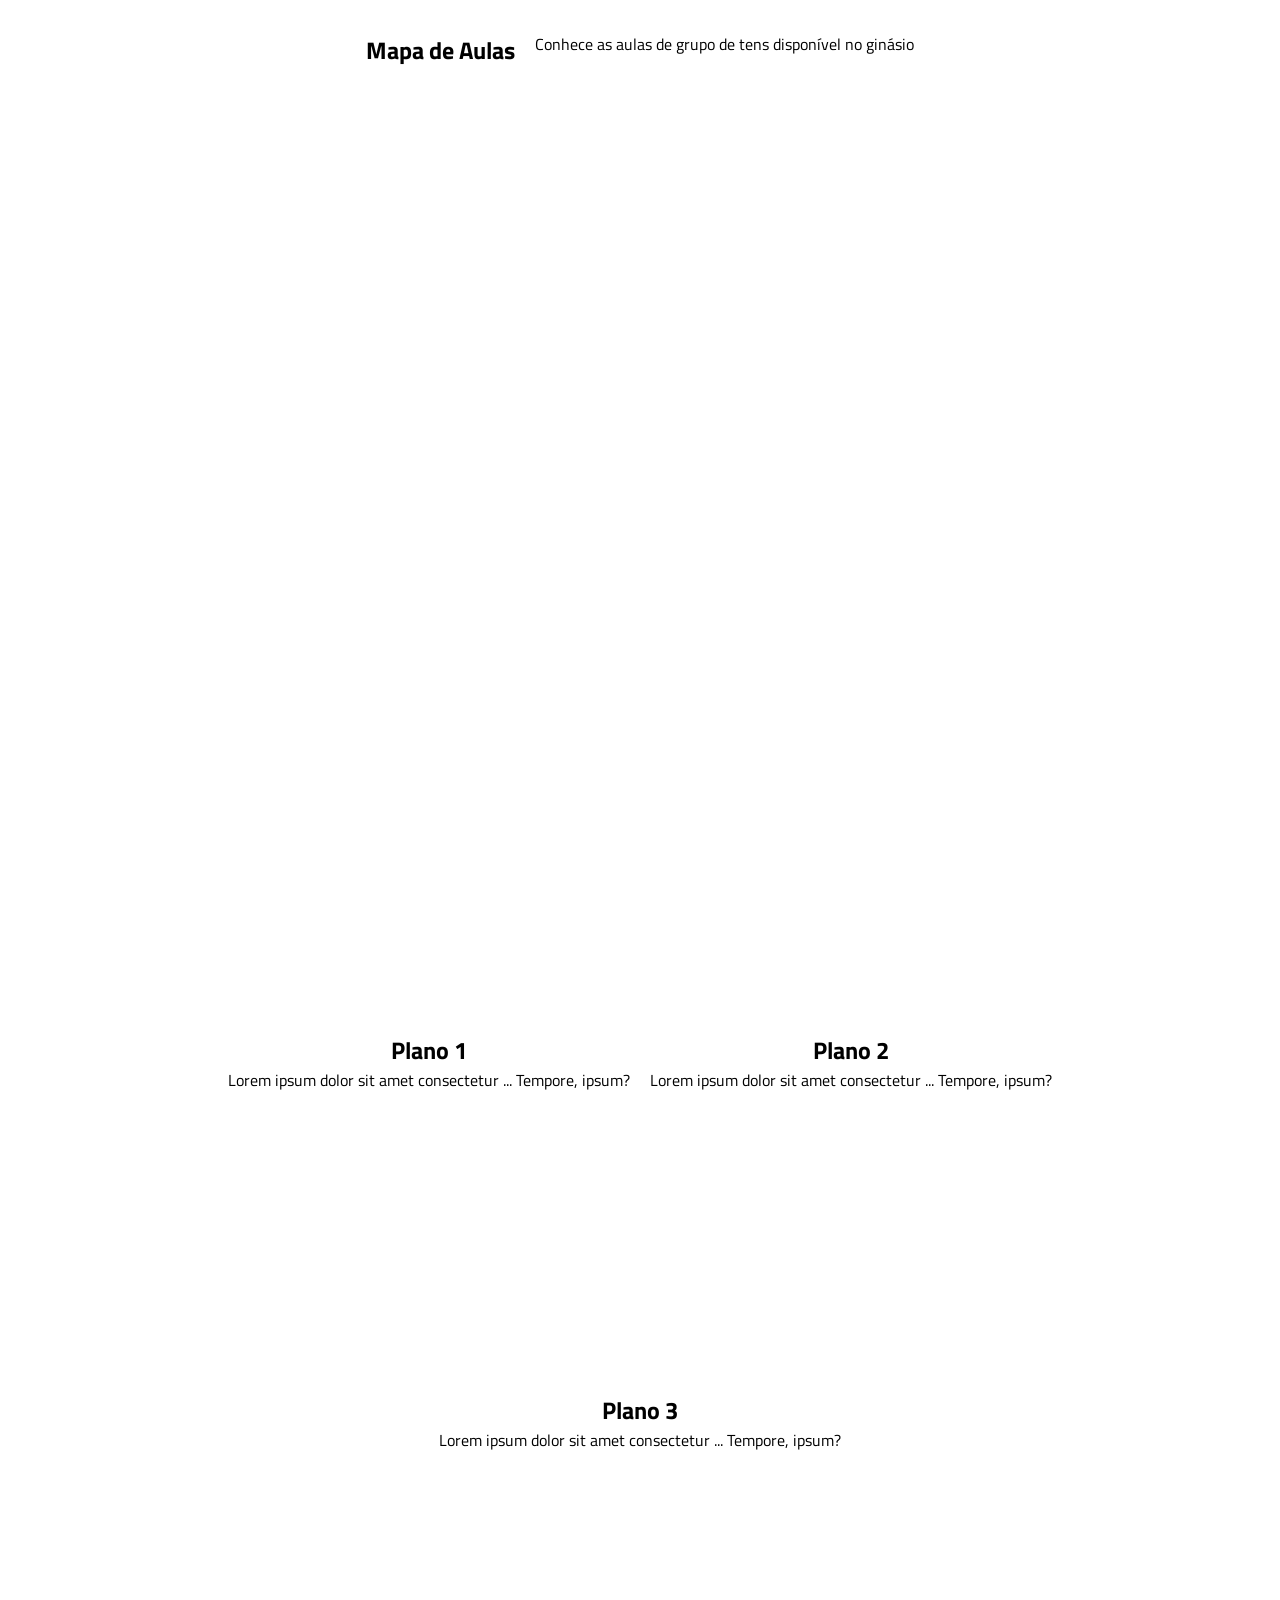
==== commit 82281ec9: "Fontes de Imagens" ====
--- a/frontend/index.html
+++ b/frontend/index.html
@@ -53,13 +53,29 @@
         </div> 
     </section> 
 
+   
     <!-- Seção "Conteudo da pagina - Equipa" --> 
-    <section class="container-texto-generico" id="nossa-equipa"> 
-        <section> 
-            <h2>Equipa</h2> 
-            <p>Conhece os profissionais qualificados do ISEP Ginásio.</p> 
-        </section> 
-    </section>
+     <section id="nossa-equipa"> 
+        <h2>A Nossa Equipa</h2> 
+        <div class="equipa-container"> 
+            <div class="pessoa">
+                <img src="https://picsum.photos/150" alt="Treinador 1">
+                <h3>João Silva</h3>
+                <p>Treinador Personalizado</p>
+            </div>
+            <div class="pessoa">
+                <img src="https://picsum.photos/200" alt="Fisioterapeuta 1">
+                <h3>Ana Costa</h3>
+                <p>Fisioterapeuta</p>
+            </div>
+            <div class="pessoa">
+                <img src="https://picsum.photos/180" alt="Nutricionista 1">
+                <h3>Mariana Santos</h3>
+                <p>Nutricionista</p>
+            </div>
+        </div>
+    </section> 
+
 
     <!-- Seção "Conteudo da pagina - Serviços"--> 
     <section> 
--- a/frontend/assets/css/estilos.css
+++ b/frontend/assets/css/estilos.css
@@ -121,22 +121,18 @@
     text-align: center;           /* Centra todo o conteúdo horizontalmente */ 
     padding: 100px 0;             /* Espaçamento superior e inferior de 100px */ 
 } 
- 
 .quem-somos-content { 
     max-width: 800px;           /* Largura máxima de 800px para limitar o conteúdo */ 
     margin: 0 auto;            /* Centra horizontalmente o conteúdo */ 
 } 
- 
 .quem-somos-content h1 { 
     font-size: 3em;             /* Tamanho grande para o título principal */ 
     margin-bottom: 20px;        /* Espaçamento abaixo do título */ 
 } 
- 
 .quem-somos-content p { 
     font-size: 1.2em;            /* Aumenta o tamanho da letra do parágrafo */ 
     margin-bottom: 30px;         /* Espaço abaixo do parágrafo */ 
 } 
- 
 .quem-somos-content img { 
     width: 700px;          /* Define uma largura fixa da imagem */ 
     height: 165px;         /* Define uma altura fixa da imagem */ 
@@ -144,7 +140,6 @@
     margin: 20px auto;     /* Centraliza a imagem com margens acima e abaixo */ 
     object-fit: cover;     /* Corta a imagem de forma proporcional sem distorcer */ 
 } 
- 
 .button { 
     display: inline-block;       /* Permite definir largura/altura e manter como botão em linha */ 
     background-color: #aaaaaa;   /* Cor de fundo cinza-claro */ 
@@ -152,4 +147,41 @@
     padding: 10px 20px;          /* Espaçamento interno (vertical x horizontal) */ 
     text-decoration: none;       /* Remove o sublinhado do link */ 
     border-radius: 5px;          /* Bordas arredondadas no botão */ 
-}+}
+
+
+/* Seção Equipa */ 
+/* Define o estilo dos títulos h2 da secção "nossa-equipa" e "servicos" */ 
+#nossa-equipa h2, #servicos h2 { 
+    font-size: 3em;               /* Aumenta o tamanho da fonte para maior destaque */ 
+    margin-bottom: 20px;          /* Adiciona espaço abaixo do título */ 
+} 
+/* Estilo para o container que agrupa todos os membros da equipa */ 
+.equipa-container { 
+    display: flex;         /* Organiza os elementos em linha (flexível) */ 
+    flex-wrap: wrap;  /* Permite que os elementos passem para a linha abaixo em ecrãs pequenos */ 
+    justify-content: center;  /* Centraliza os elementos horizontalmente */ 
+} 
+/* Estilo individual de cada membro da equipa */ 
+.pessoa { 
+    width: 300px;                 /* Define uma largura fixa para cada bloco */ 
+    margin: 20px;                 /* Espaçamento entre os blocos */ 
+    padding: 20px;                /* Espaço interno dentro do bloco */ 
+    background-color: #eee;       /* Cor de fundo cinzenta clara */ 
+    border-radius: 5px;           /* Bordas ligeiramente arredondadas */ 
+    text-align: center;           /* Centraliza o conteúdo (imagem, nome, cargo) */ 
+} 
+/* Estilo para a imagem de cada pessoa */ 
+.pessoa img { 
+    width: 100px;                 /* Largura fixa da imagem */ 
+    height: 100px;                /* Altura fixa da imagem */ 
+    border-radius: 50%;          /* Transforma a imagem num círculo */ 
+    margin-bottom: 10px;         /* Espaço entre a imagem e o nome */ 
+} 
+
+/* Centrar o nome "A Nossa Equipa" */ 
+section { 
+padding: 100px 40px;   /* Espaçamento interno nas secções (superior/inferior e laterais) */ 
+text-align: center;   /* Centraliza todo o conteúdo textual por padrão */ 
+min-height: 100vh;    
+} 
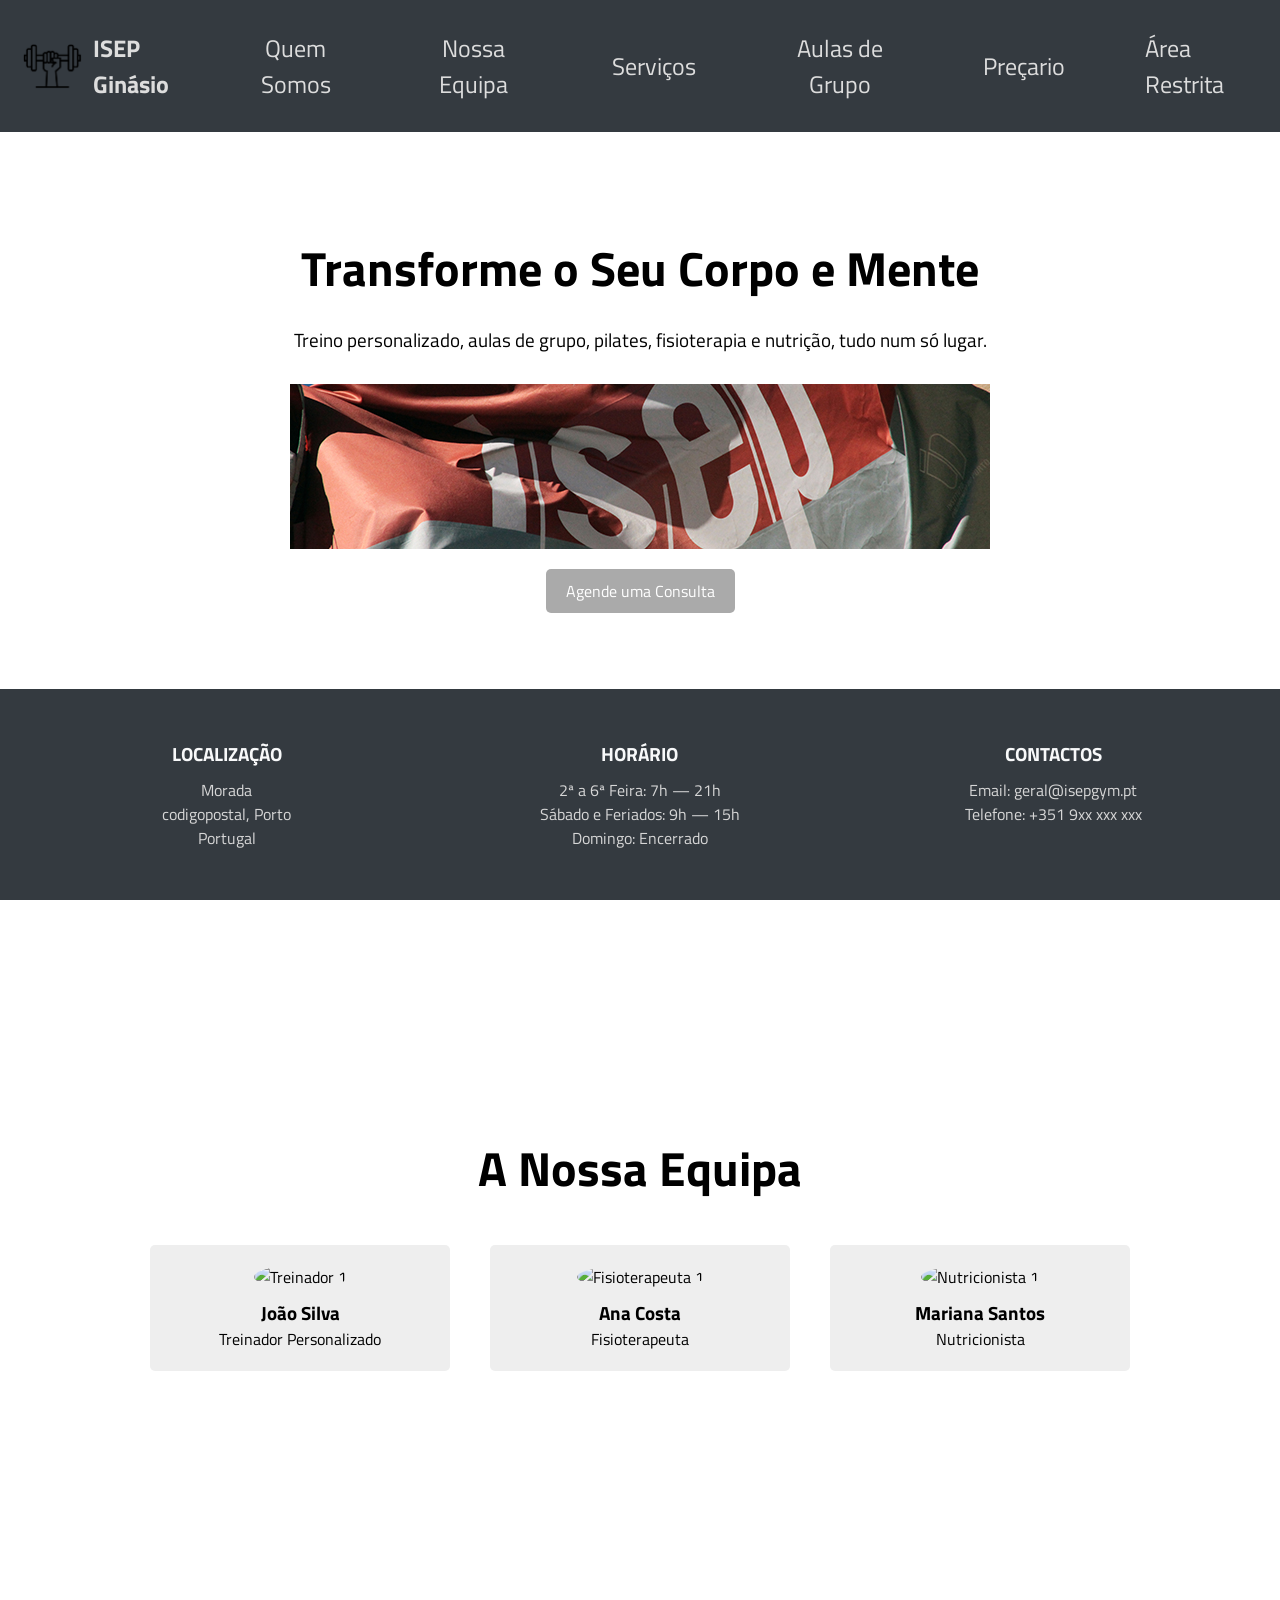
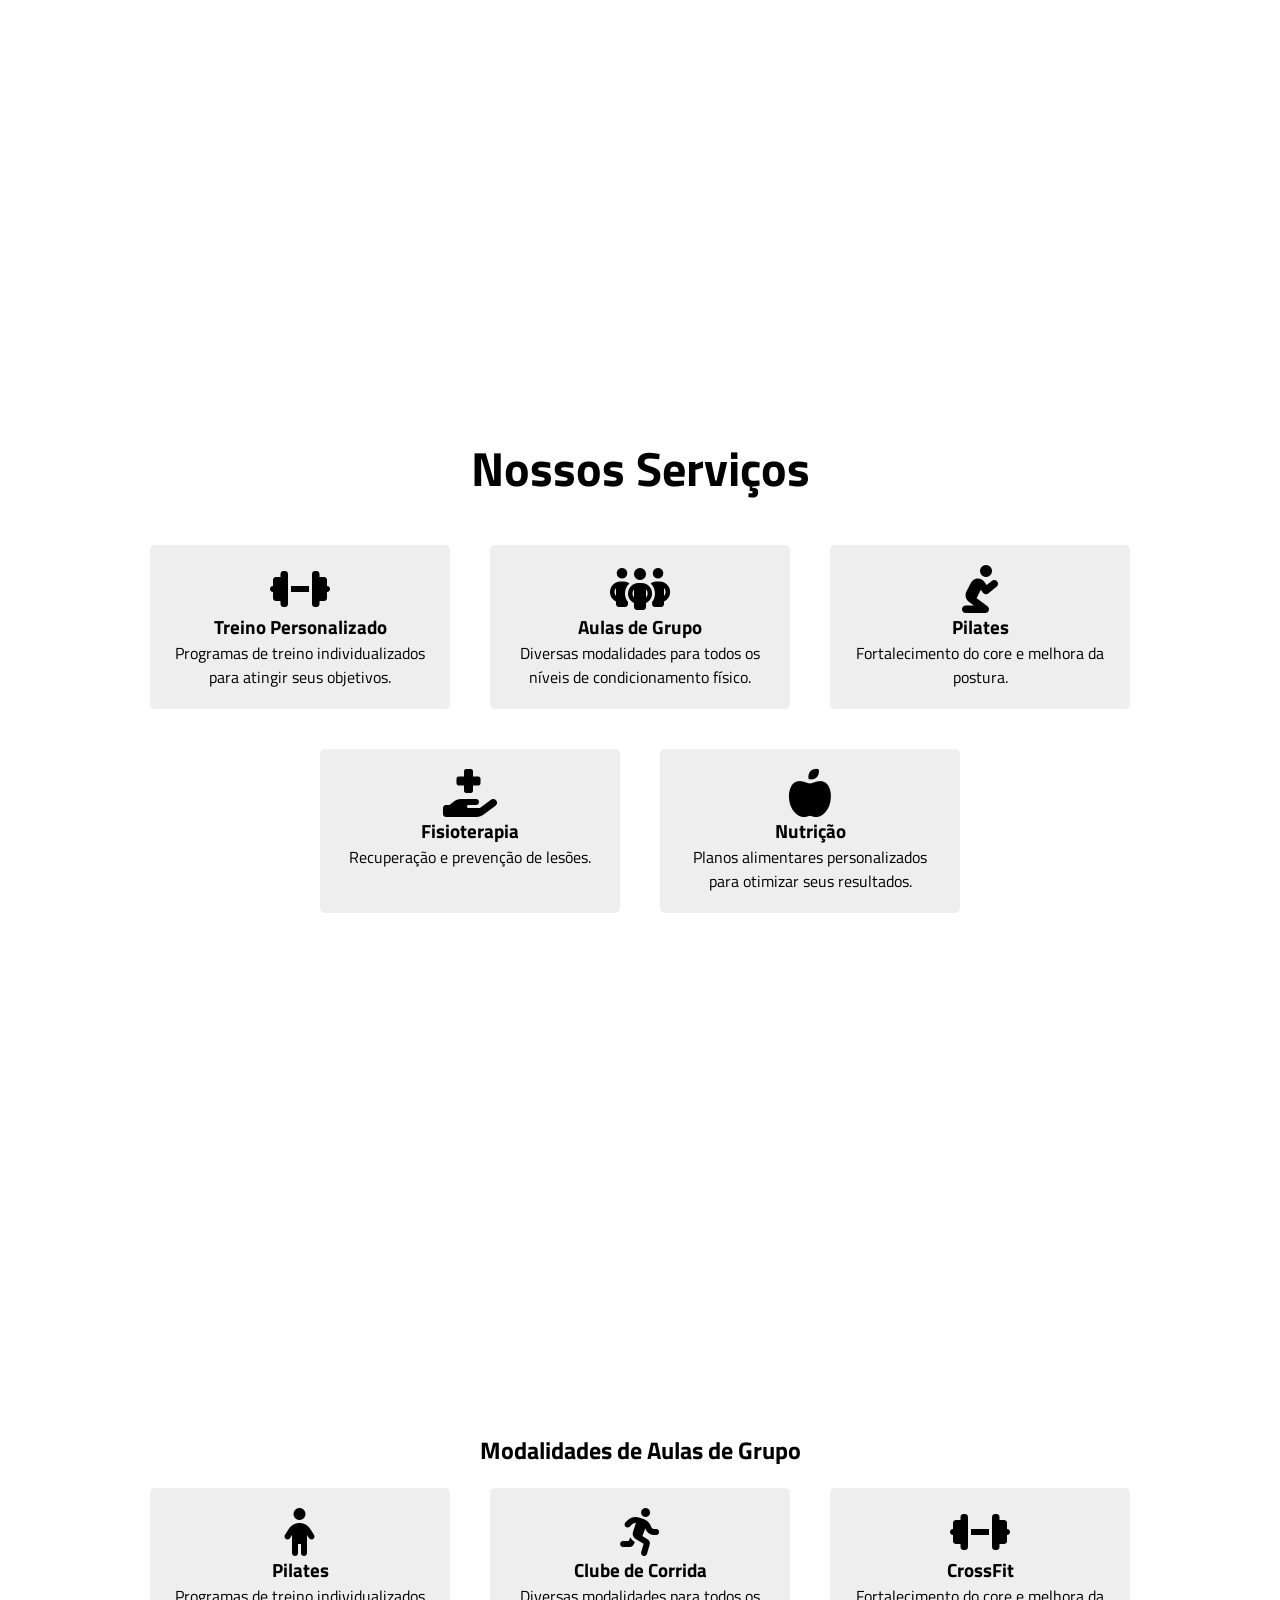
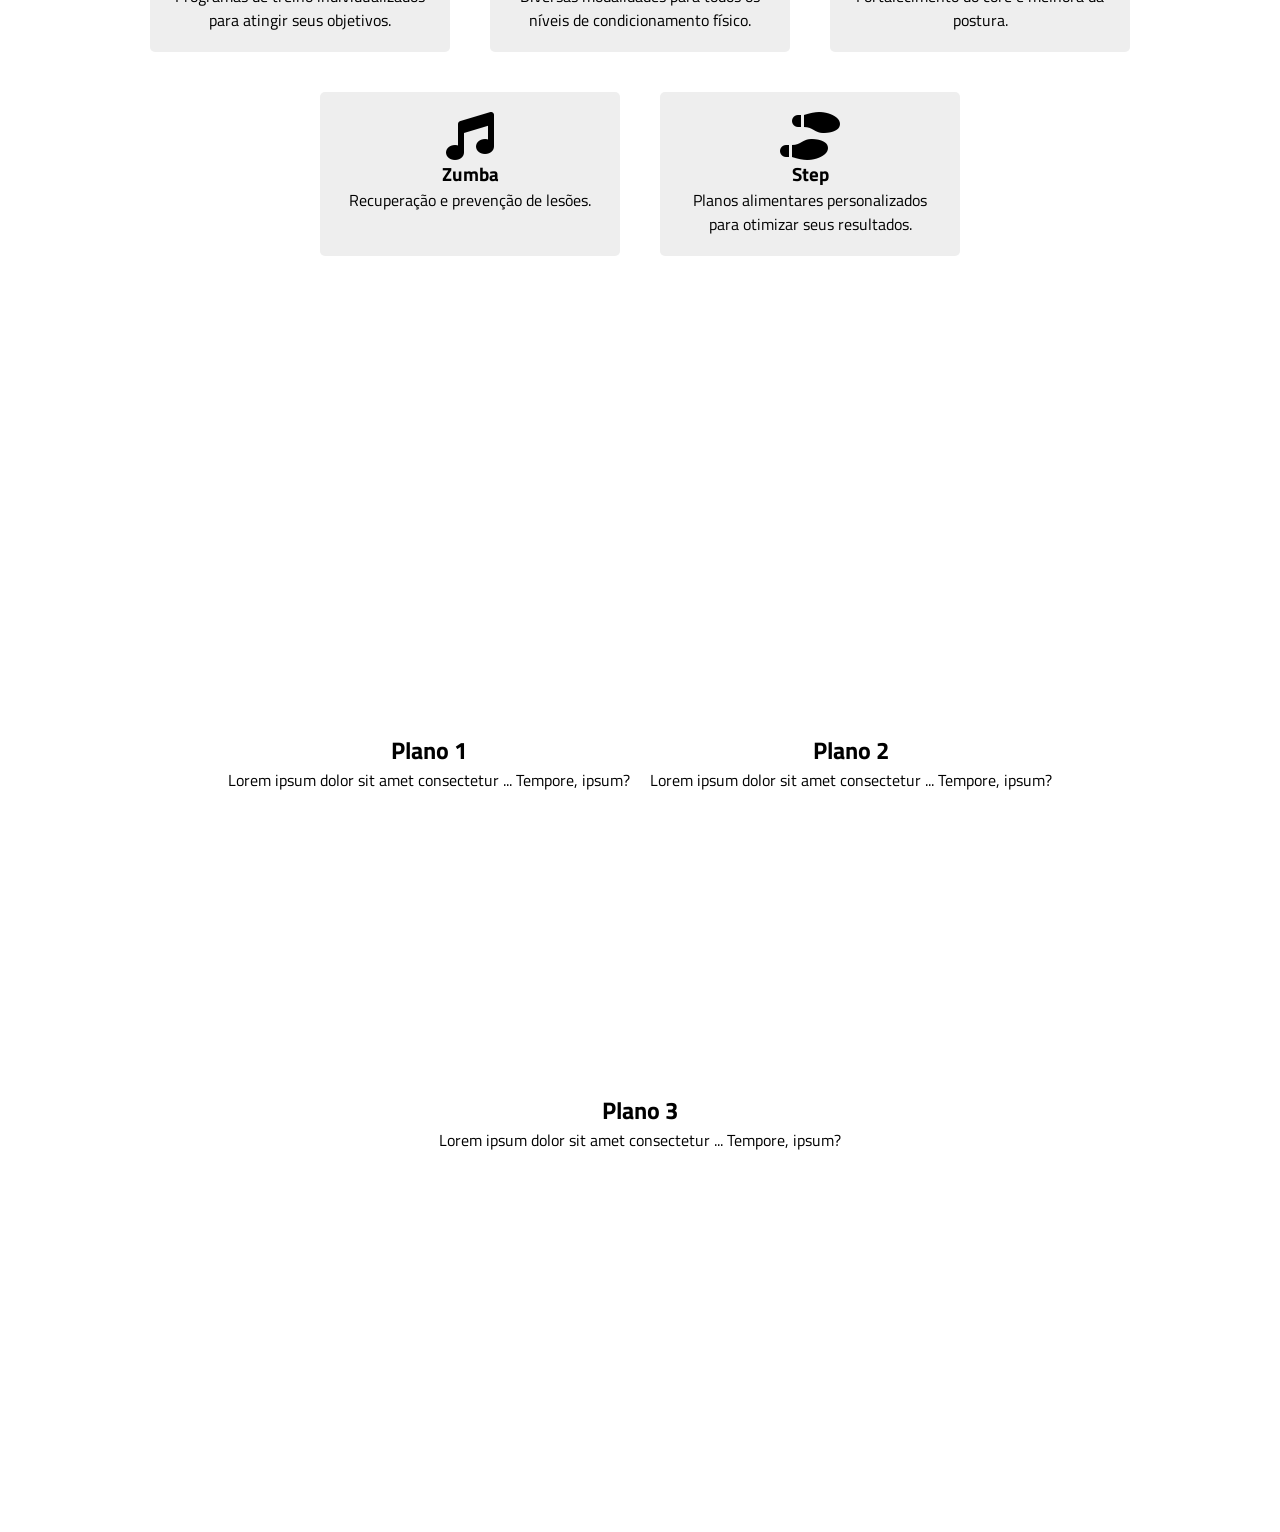
==== commit 5d96c48b: "Icons" ====
--- a/frontend/index.html
+++ b/frontend/index.html
@@ -13,6 +13,9 @@
     <link rel="preconnect" href="https://fonts.googleapis.com">
     <link rel="preconnect" href="https://fonts.gstatic.com" crossorigin>
     <link href="https://fonts.googleapis.com/css2?family=Titillium+Web:ital,wght@0,200;0,300;0,400;0,600;0,700;0,900;1,200;1,300;1,400;1,600;1,700&display=swap" rel="stylesheet">
+
+    <!-- Font Awesome (local) --> 
+     <link rel="stylesheet" href="assets/fontawesome/all.min.css"> 
 
     <!--estilos da página -->
     <link rel="stylesheet" href="assets/css/estilos.css">
@@ -41,8 +44,7 @@
         </div> 
     </nav> 
 
-    <!-- Seção "Conteudo da pagina" --> 
-    <!-- Seção "Quem Somos" --> 
+    <!-- Seção "Conteudo da pagina - Quem somos"--> 
     <section class="container-texto-generico" id="quem-somos"> 
         <div class="quem-somos-content"> 
             <h1>Transforme o Seu Corpo e Mente</h1> 
@@ -53,7 +55,6 @@
         </div> 
     </section> 
 
-   
     <!-- Seção "Conteudo da pagina - Equipa" --> 
      <section id="nossa-equipa"> 
         <h2>A Nossa Equipa</h2> 
@@ -76,21 +77,68 @@
         </div>
     </section> 
 
+    <!-- Seção "Conteudo da pagina - Serviços"--> 
+    <section id="servicos"> 
+        <h2>Nossos Serviços</h2>
+        <div class="servicos-container">
+            <div class="servico">
+                <i class="fa-solid fa-dumbbell fa-3x"></i>
+                <h3>Treino Personalizado</h3>
+                <p>Programas de treino individualizados para atingir seus objetivos.</p> 
+            </div>
+            <div class="servico">
+                <i class="fa-solid fa-people-group fa-3x"></i> 
+                <h3>Aulas de Grupo</h3>
+                <p>Diversas modalidades para todos os níveis de condicionamento físico.</p>
+            </div>
+            <div class="servico">
+                <i class="fa-solid fa-person-praying fa-3x"></i>
+                <h3>Pilates</h3>
+                <p>Fortalecimento do core e melhora da postura.</p>
+            </div>
+            <div class="servico">
+                <i class="fa-solid fa-hand-holding-medical fa-3x"></i>
+                <h3>Fisioterapia</h3>
+                <p>Recuperação e prevenção de lesões.</p>
+            </div>
+            <div class="servico">
+                <i class="fa-solid fa-apple-whole fa-3x"></i>
+                <h3>Nutrição</h3>
+                <p>Planos alimentares personalizados para otimizar seus resultados.</p>
+            </div>
+        </div> 
+</section>
 
-    <!-- Seção "Conteudo da pagina - Serviços"--> 
-    <section> 
-        <section class="container-texto-generico" id="servicos"> 
-            <h2>Serviços</h2> 
-            <p>Venha conhecer todos os serviços disponibilizados do ISEP Ginásio.</p> 
-        </section> 
-    </section>
-
-    <!-- Seção "Conteudo da pagina - Aulas de Grupo" --> 
-    <section> 
-        <section class="container-texto-generico" id="aula-grupo">
-            <h2>Mapa de Aulas</h2> 
-            <p>Conhece as aulas de grupo de tens disponível no ginásio</p> 
-        </section> 
+    <!-- Seção "Conteudo da pagina - Aulas de Grupo" -->
+    <section id="aula-grupo">
+        <h2>Modalidades de Aulas de Grupo</h2>
+        <div class="servicos-container">
+            <div class="servico">
+                <i class="fas fa-child fa-3x"></i>
+                <h3>Pilates</h3>
+                <p>Programas de treino individualizados para atingir seus objetivos.</p>
+            </div>
+            <div class="servico">
+                <i class="fas fa-running fa-3x"></i>
+                <h3>Clube de Corrida</h3>
+                <p>Diversas modalidades para todos os níveis de condicionamento físico.</p>
+            </div>
+            <div class="servico">
+                <i class="fas fa-dumbbell fa-3x"></i>
+                <h3>CrossFit</h3>
+                <p>Fortalecimento do core e melhora da postura.</p>
+            </div>
+            <div class="servico">
+                <i class="fas fa-music fa-3x"></i>
+                <h3>Zumba</h3>
+                <p>Recuperação e prevenção de lesões.</p>
+            </div>
+            <div class="servico">
+                <i class="fas fa-shoe-prints fa-3x"></i>
+                <h3>Step</h3>
+                <p>Planos alimentares personalizados para otimizar seus resultados.</p>
+            </div>
+        </div>
     </section>
 
     <!-- Seção "Conteudo da pagina - Preçario" --> 
@@ -110,7 +158,6 @@
             <p>Lorem ipsum dolor sit amet consectetur ... Tempore, ipsum?</p> 
         </article> 
     </section> 
-
 
     <!-- Rodapé -->
         <footer class="footer-container">
--- a/frontend/assets/css/estilos.css
+++ b/frontend/assets/css/estilos.css
@@ -185,3 +185,30 @@
 text-align: center;   /* Centraliza todo o conteúdo textual por padrão */ 
 min-height: 100vh;    
 } 
+
+/* Atualizar os estilos da secção "Nossa Equipa" */ 
+#servicos { 
+    max-width: 1200px;      
+    margin: 50px auto;      
+    padding: 50px;            
+    scroll-margin-top: 100px;        
+} 
+.servicos-container { 
+    display: flex;     /* Organiza os elementos internos em linha (flexível) */ 
+    flex-wrap: wrap;    /* Permite que os elementos passem para a linha seguinte em ecrãs menores */ 
+    justify-content: center;  /* Centraliza os elementos horizontalmente */ 
+} 
+.servico { 
+    width: 300px;                  /* Define a largura de cada “cartão” de serviço */ 
+    margin: 20px;                  /* Espaçamento entre os cartões */ 
+    padding: 20px;                 /* Espaçamento interno dentro de cada cartão */ 
+    background-color: #eee;        /* Cor de fundo cinzenta clara para destacar cada serviço */ 
+    border-radius: 5px;            /* Bordas arredondadas para um visual mais suave */ 
+    text-align: center;            /* Centraliza o conteúdo dentro de cada serviço */ 
+} 
+.servico img { 
+    width: 100px;                  /* Largura da imagem */ 
+    height: 100px;                 /* Altura da imagem */ 
+    border-radius: 50%;           /* Torna a imagem circular */ 
+    margin-bottom: 10px;          /* Espaço entre a imagem e o texto seguinte */
+}
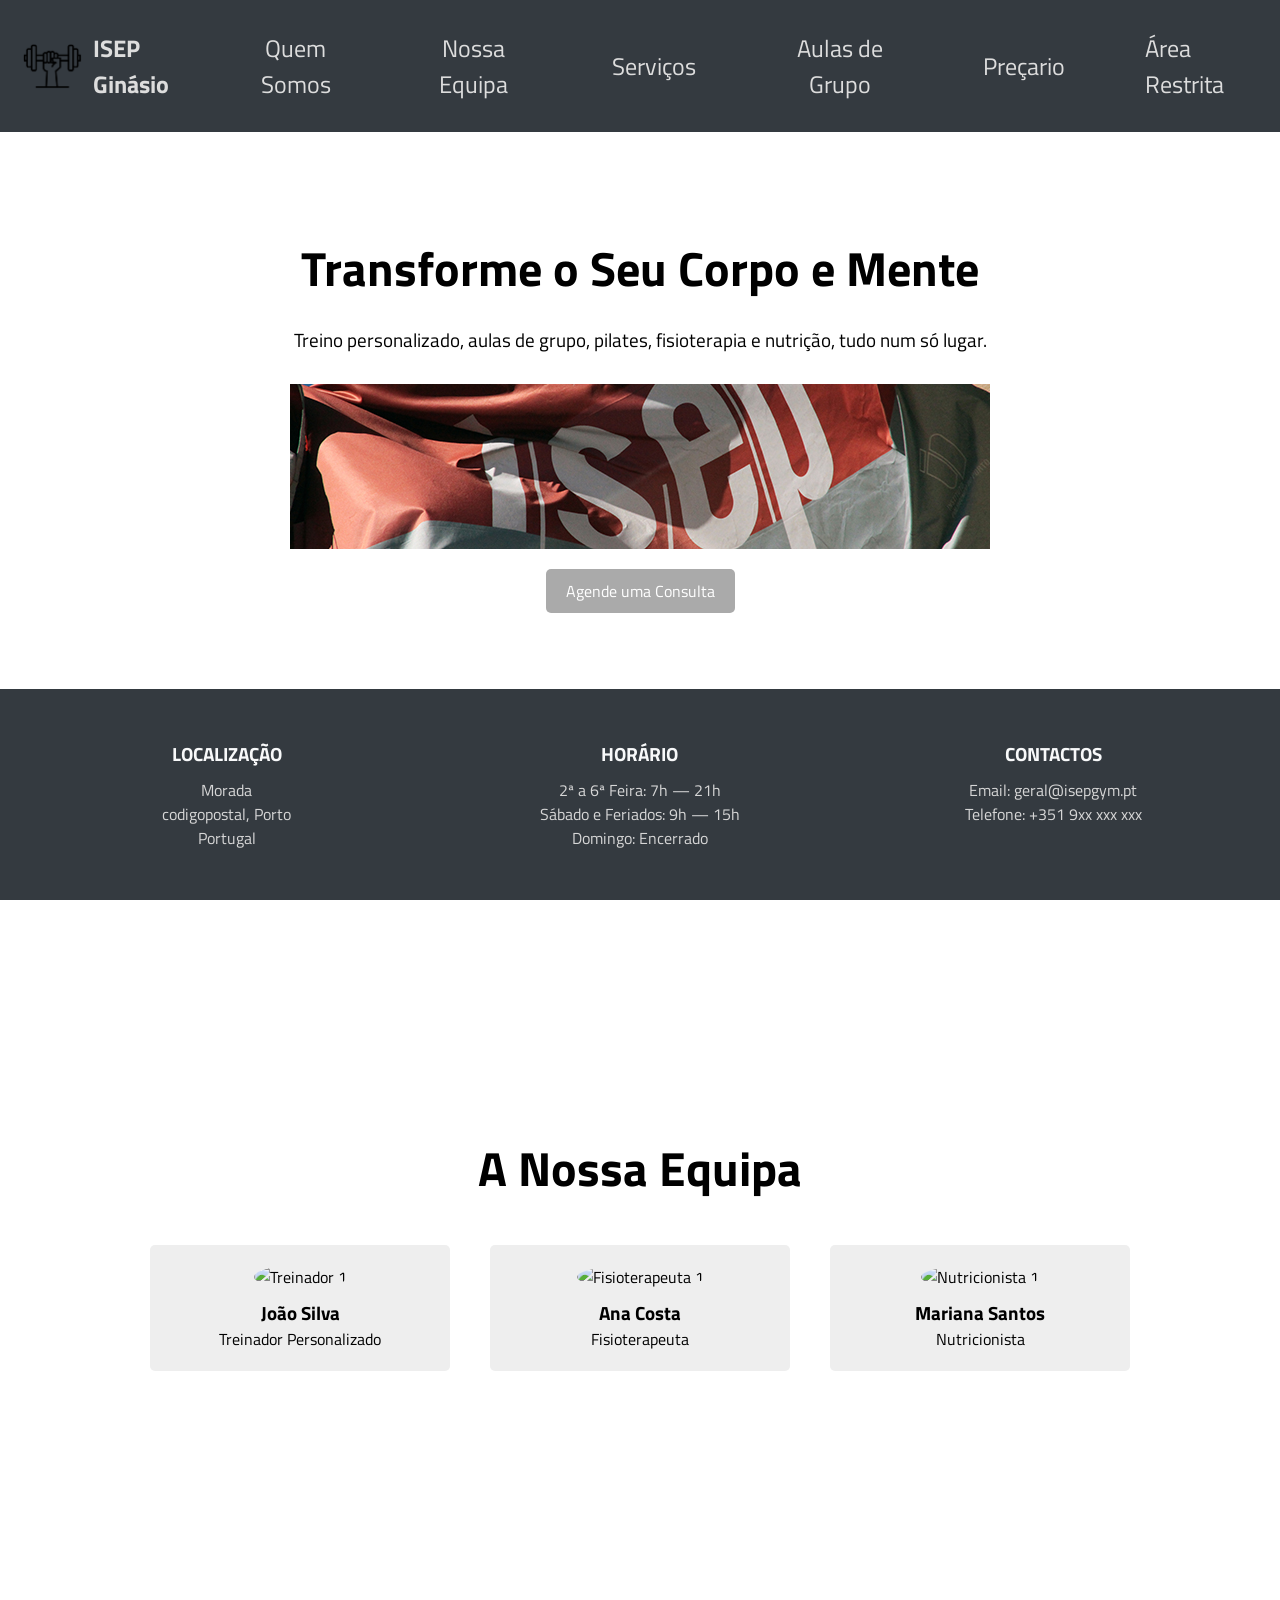
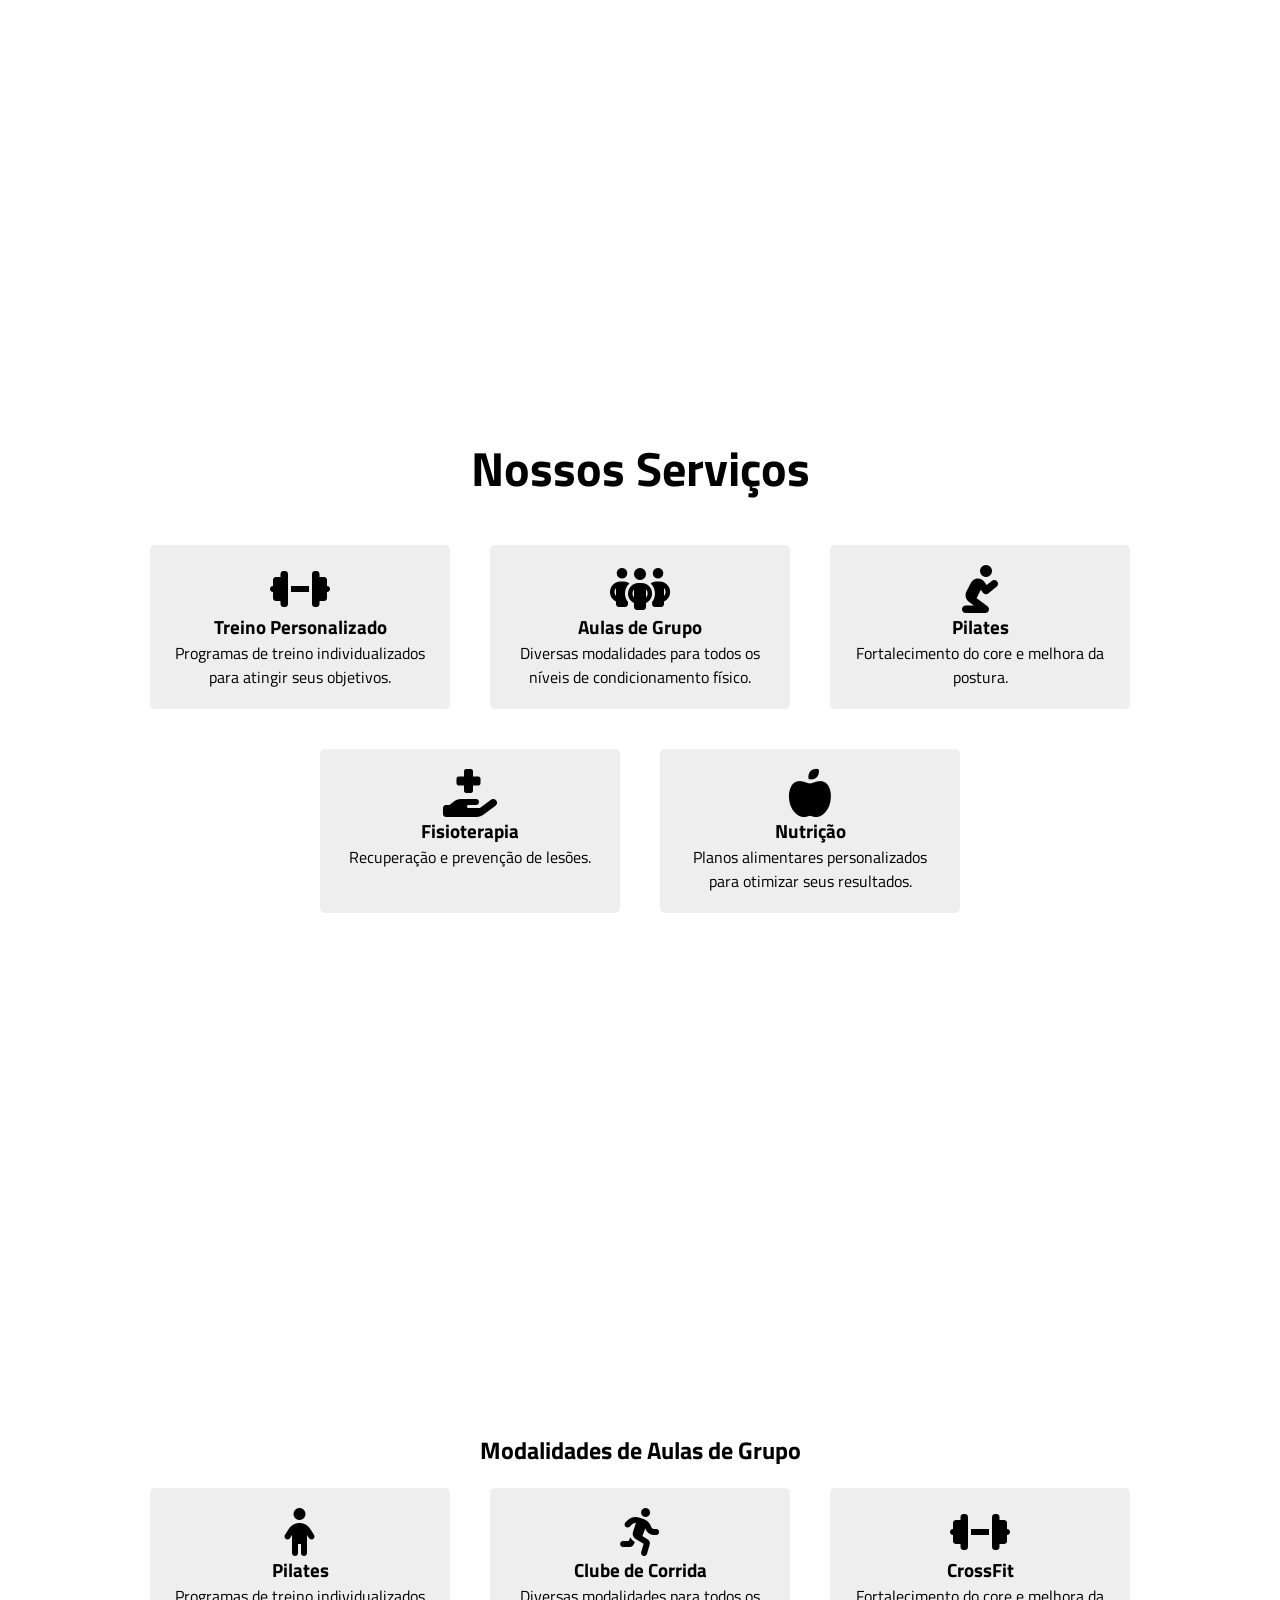
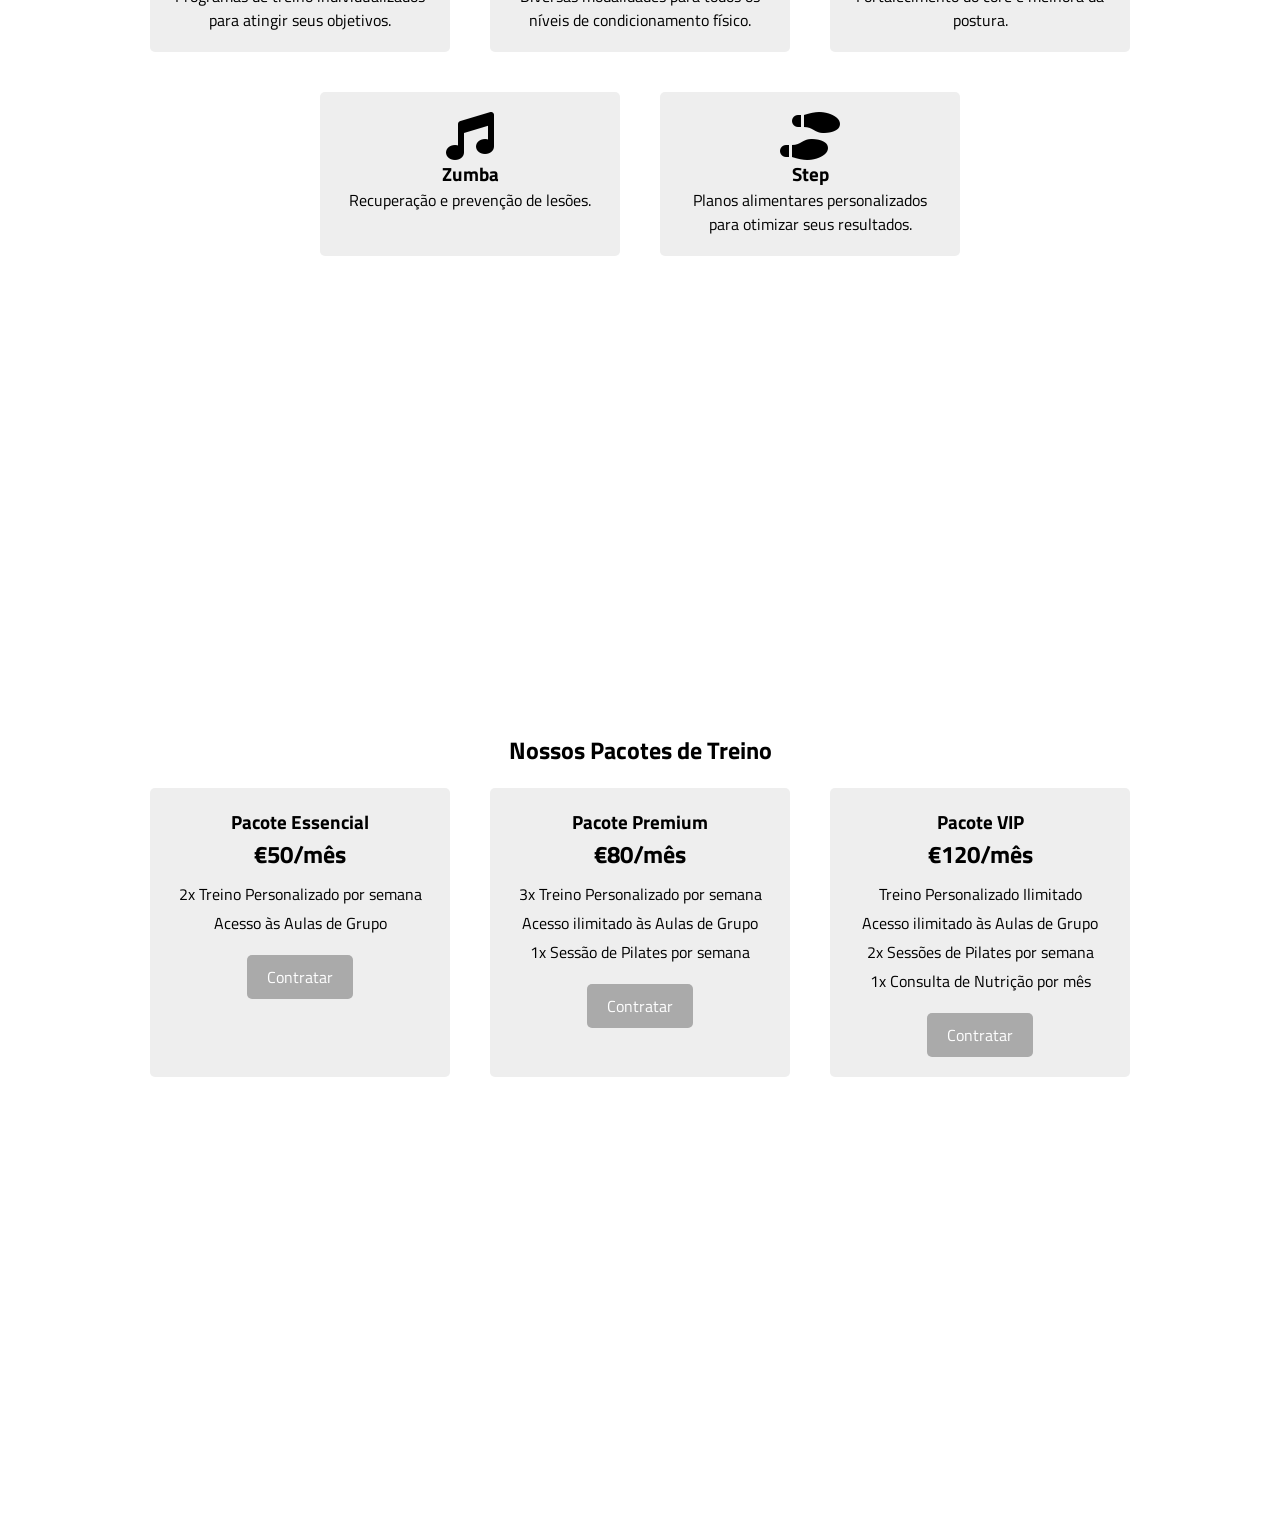
==== commit 01f821a8: "Listas não ordenadas" ====
--- a/frontend/index.html
+++ b/frontend/index.html
@@ -141,23 +141,42 @@
         </div>
     </section>
 
-    <!-- Seção "Conteudo da pagina - Preçario" --> 
-    <section class="container-texto-generico" id="precario"> 
-        <article> 
-            <h2>Plano 1</h2> 
-            <p>Lorem ipsum dolor sit amet consectetur ... Tempore, ipsum?</p> 
-        </article> 
- 
-        <article> 
-            <h2>Plano 2</h2> 
-            <p>Lorem ipsum dolor sit amet consectetur ... Tempore, ipsum?</p> 
-        </article> 
- 
-        <article> 
-            <h2>Plano 3</h2> 
-            <p>Lorem ipsum dolor sit amet consectetur ... Tempore, ipsum?</p> 
-        </article> 
-    </section> 
+    <!-- Seção "Conteudo da pagina - Preçario" -->
+    <section id="precario">
+        <h2>Nossos Pacotes de Treino</h2>
+        <div class="pacotes-container">
+            <div class="pacote">
+                <h3>Pacote Essencial</h3>
+                <p class="preco">€50/mês</p>
+                <ul>
+                    <li>2x Treino Personalizado por semana</li>
+                    <li>Acesso às Aulas de Grupo</li>
+                </ul>
+                <a href="#contacto" class="button">Contratar</a>
+            </div>
+            <div class="pacote">
+                <h3>Pacote Premium</h3>
+                <p class="preco">€80/mês</p>
+                <ul>
+                    <li>3x Treino Personalizado por semana</li> 
+                    <li>Acesso ilimitado às Aulas de Grupo</li> 
+                    <li>1x Sessão de Pilates por semana</li> 
+                </ul> 
+                <a href="#contacto" class="button">Contratar</a>
+            </div> 
+            <div class="pacote"> 
+                <h3>Pacote VIP</h3> 
+                <p class="preco">€120/mês</p> 
+                <ul> 
+                    <li>Treino Personalizado Ilimitado</li> 
+                    <li>Acesso ilimitado às Aulas de Grupo</li> 
+                    <li>2x Sessões de Pilates por semana</li> 
+                    <li>1x Consulta de Nutrição por mês</li> 
+                </ul> 
+                <a href="#contacto" class="button">Contratar</a> 
+            </div> 
+        </div> 
+    </section>
 
     <!-- Rodapé -->
         <footer class="footer-container">
--- a/frontend/assets/css/estilos.css
+++ b/frontend/assets/css/estilos.css
@@ -179,12 +179,14 @@
     margin-bottom: 10px;         /* Espaço entre a imagem e o nome */ 
 } 
 
+
 /* Centrar o nome "A Nossa Equipa" */ 
 section { 
 padding: 100px 40px;   /* Espaçamento interno nas secções (superior/inferior e laterais) */ 
 text-align: center;   /* Centraliza todo o conteúdo textual por padrão */ 
 min-height: 100vh;    
 } 
+
 
 /* Atualizar os estilos da secção "Nossa Equipa" */ 
 #servicos { 
@@ -211,4 +213,32 @@
     height: 100px;                 /* Altura da imagem */ 
     border-radius: 50%;           /* Torna a imagem circular */ 
     margin-bottom: 10px;          /* Espaço entre a imagem e o texto seguinte */
+}
+
+/* Estilos para a secção Preçário */ 
+.pacotes-container { 
+    display: flex;                 /* Organiza os pacotes lado a lado */ 
+    flex-wrap: wrap;              /* Permite quebra de linha em ecrãs pequenos */ 
+    justify-content: center;      /* Centraliza os pacotes horizontalmente */ 
+} 
+.pacote { 
+    width: 300px;                 /* Largura de cada cartão */ 
+    margin: 20px;                 /* Espaço entre os cartões */ 
+    padding: 20px;                /* Espaço interno dentro de cada cartão */ 
+    background-color: #eee;       /* Fundo cinzento claro */ 
+    border-radius: 5px;           /* Bordas arredondadas */ 
+    text-align: center;           /* Centraliza o conteúdo */ 
+} 
+.pacote .preco { 
+    font-size: 1.5em;             /* Tamanho maior para destacar o preço */ 
+    font-weight: bold;            /* Texto em negrito */ 
+    margin-bottom: 10px;          /* Espaço abaixo do preço */ 
+} 
+.pacote ul { 
+    list-style: none;             /* Remove os marcadores padrão da lista */ 
+    padding: 0;                   /* Remove preenchimento interno */ 
+    margin-bottom: 20px;          /* Espaço entre a lista e o botão */ 
+} 
+.pacote ul li { 
+    margin-bottom: 5px;           /* Espaço entre cada linha da lista */ 
 }
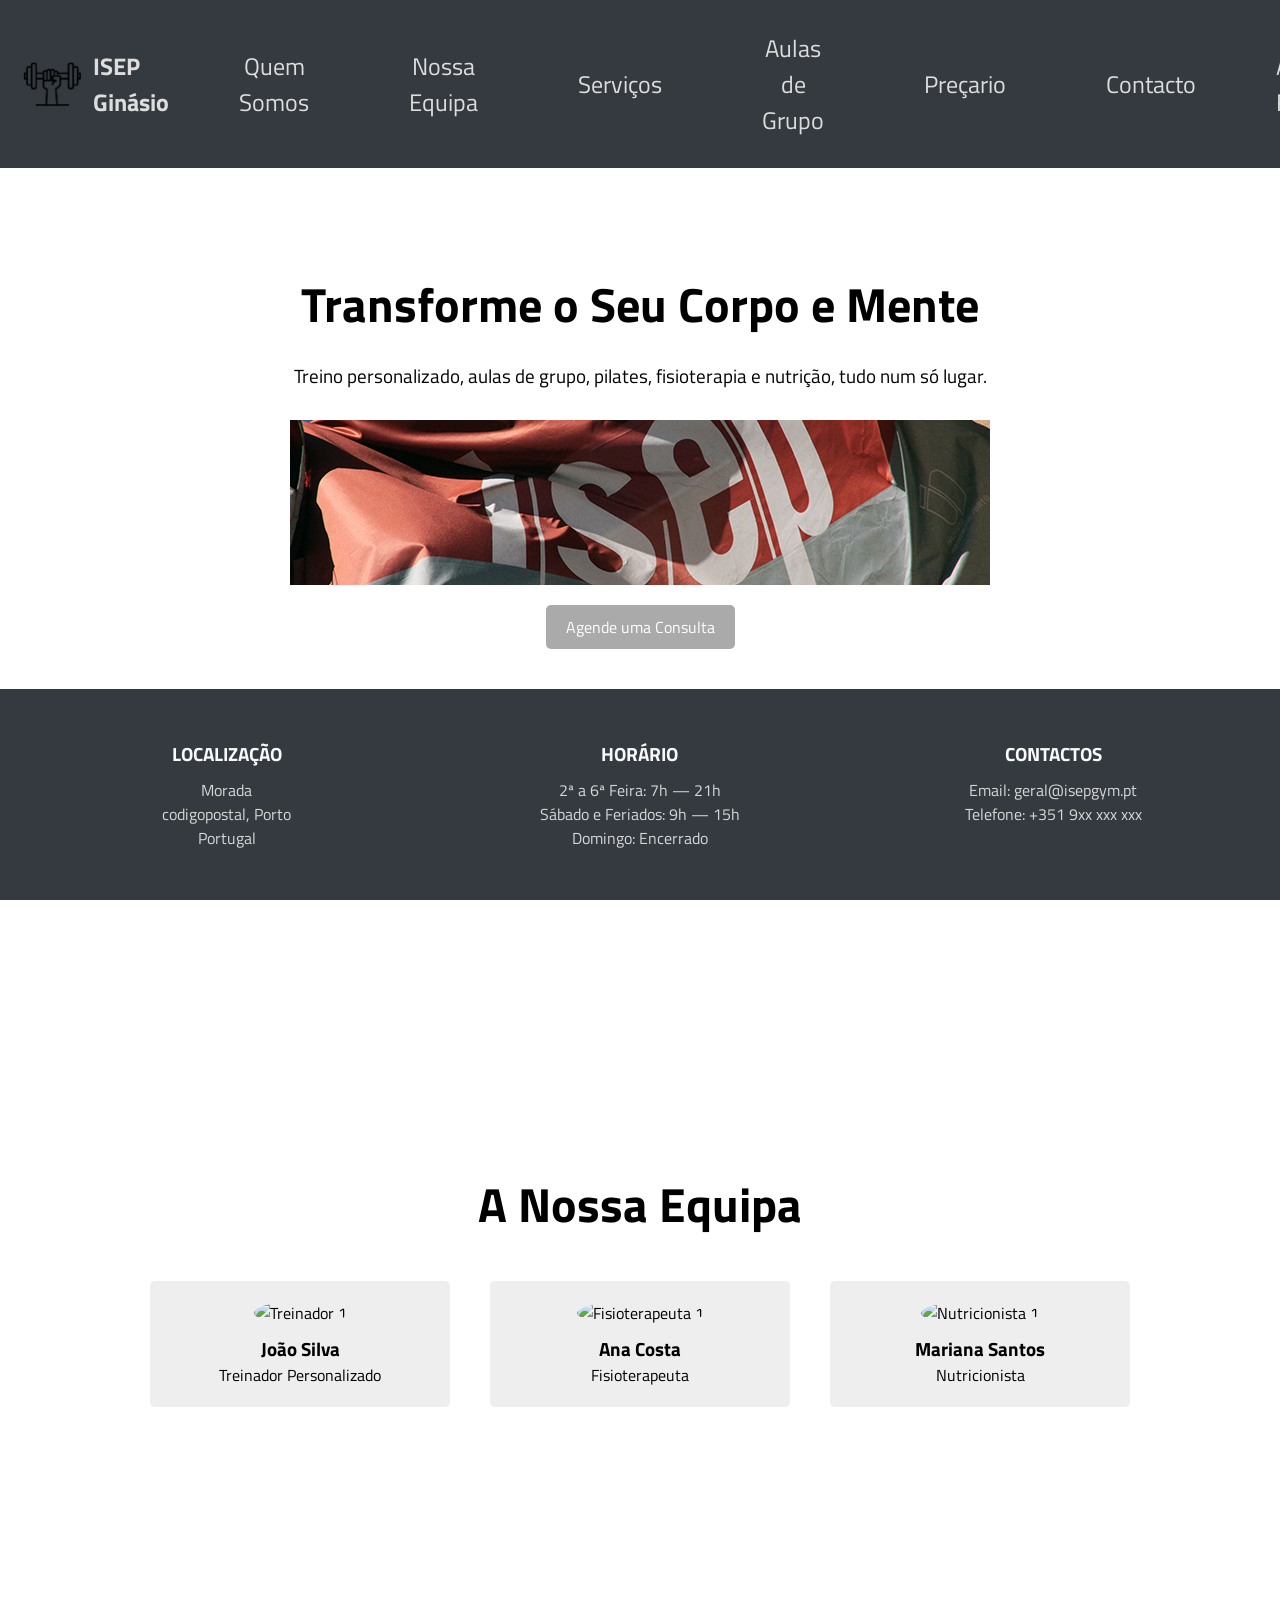
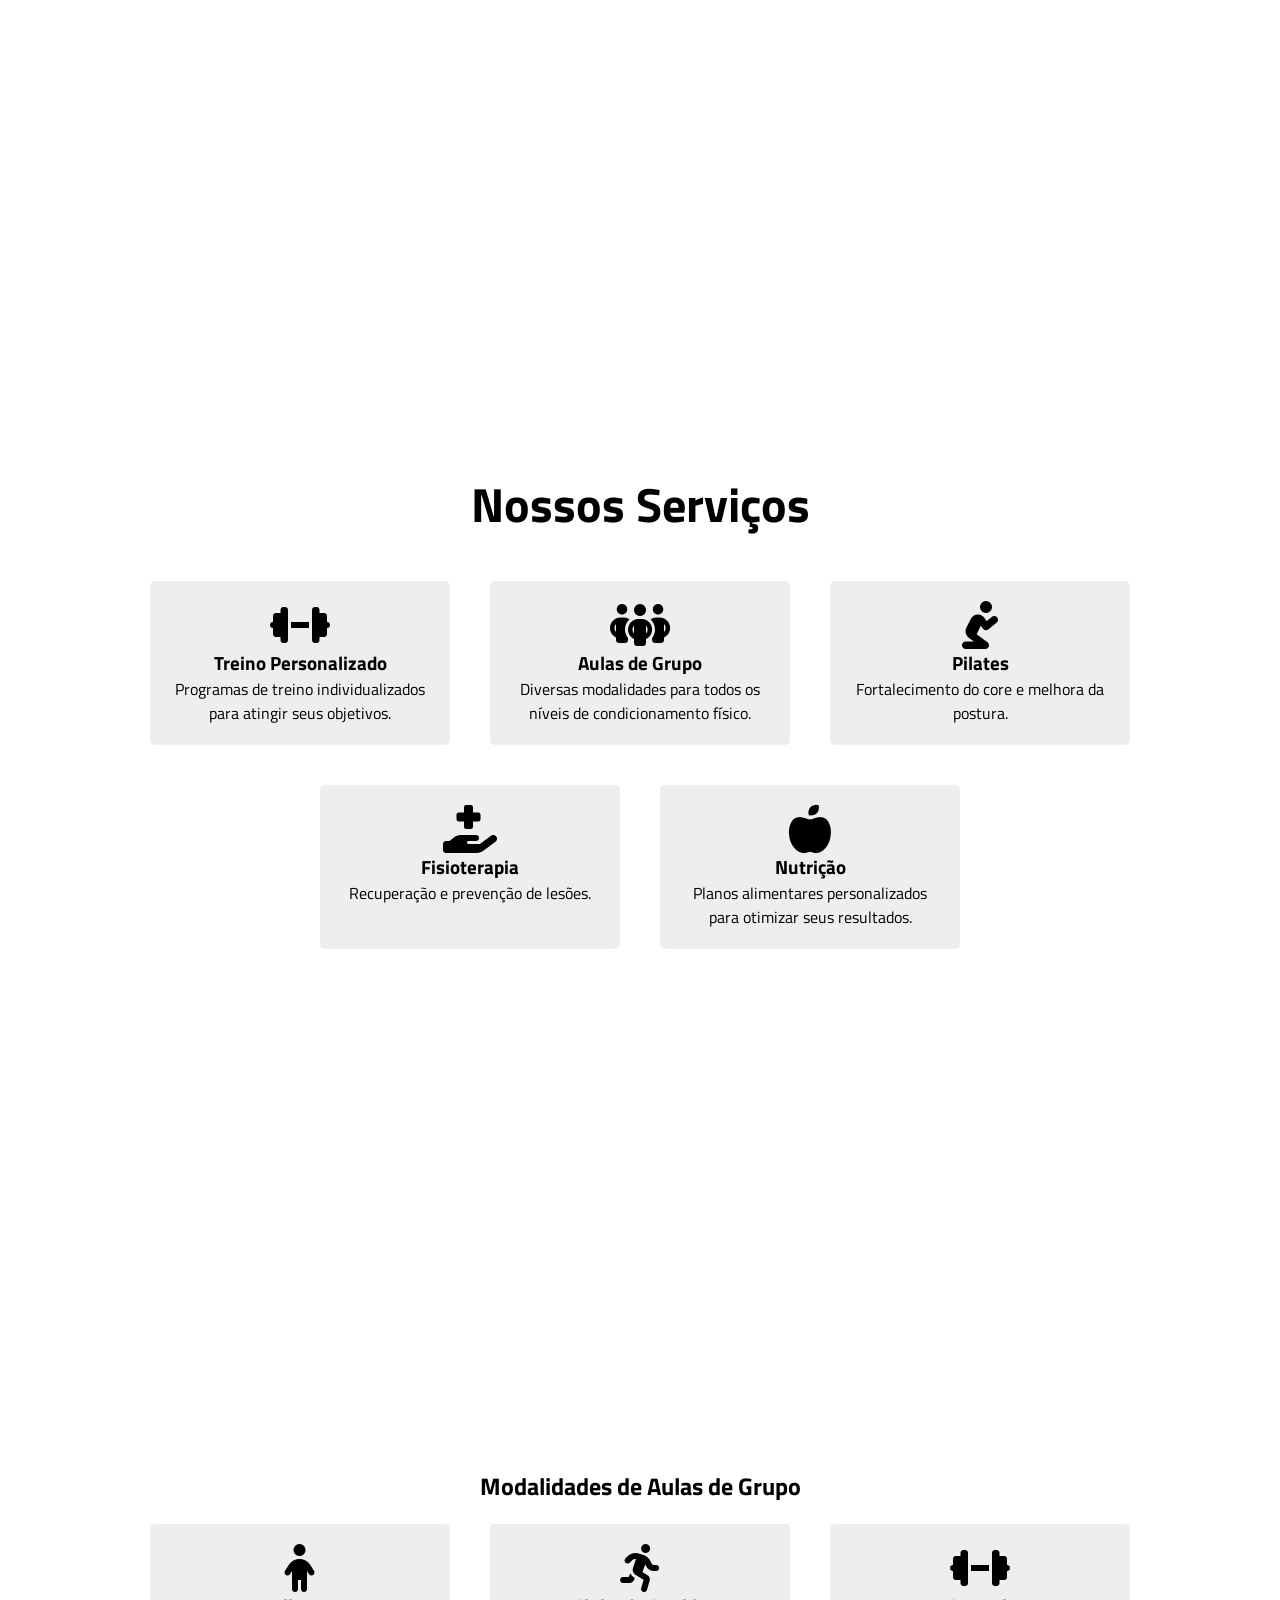
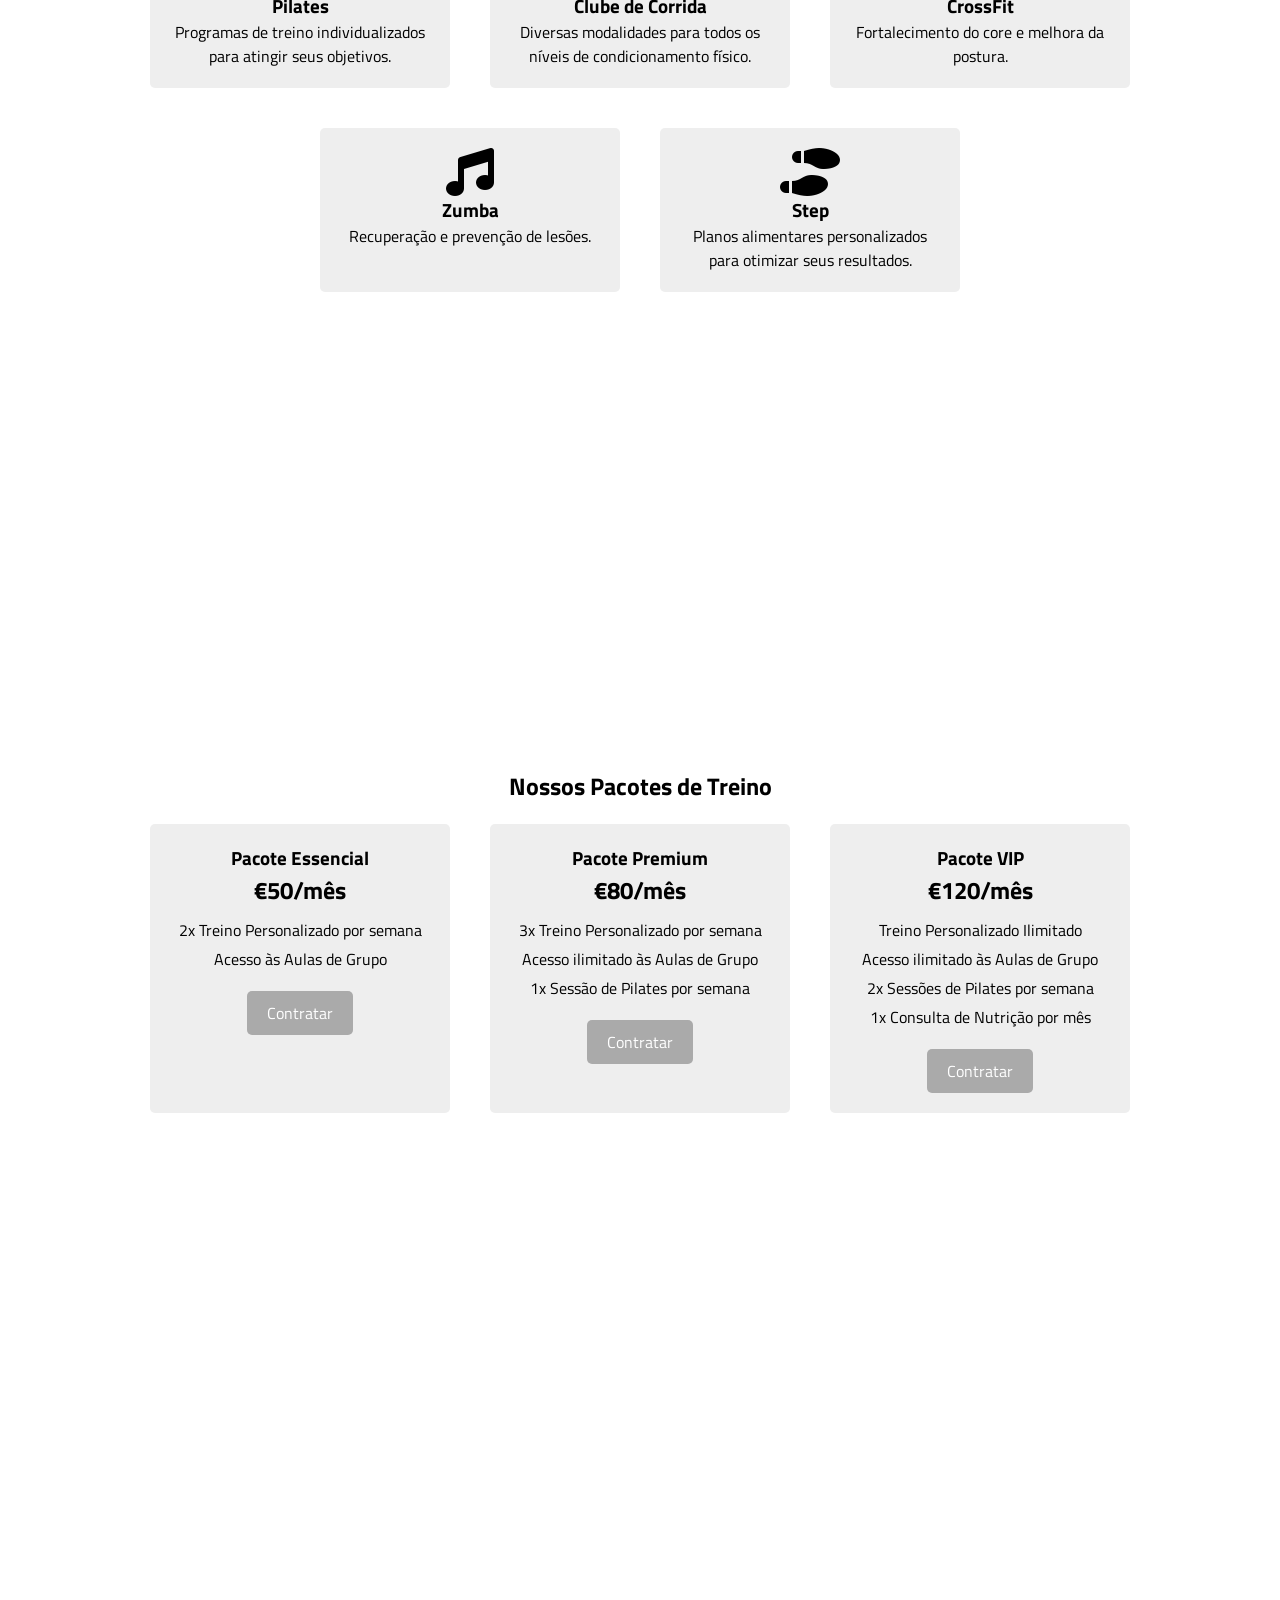
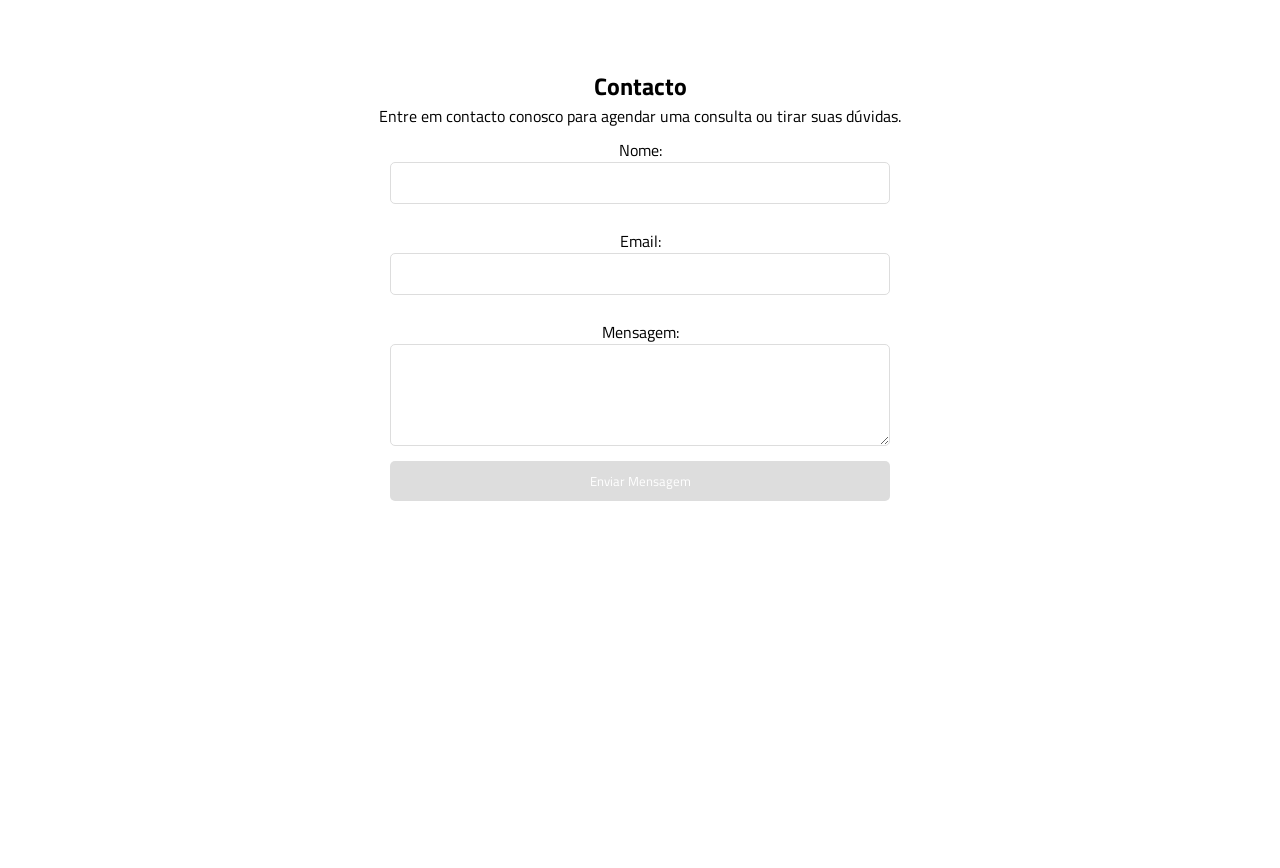
==== commit 643ee5cb: "Formulários" ====
--- a/frontend/index.html
+++ b/frontend/index.html
@@ -22,7 +22,7 @@
 </head>
 <body>
     <!-- Navegação --> 
-     <nav class="bng-navbar">
+    <nav class="bng-navbar">
         <!-- Logo e Nome -->
          <div>
             <img src="assets/img/gym255.png" alt="Logo da empresa"> 
@@ -35,7 +35,8 @@
             <a href="#nossa-equipa">Nossa Equipa</a> 
             <a href="#servicos">Serviços</a> 
             <a href="#aula-grupo">Aulas de Grupo</a> 
-            <a href="#precario">Preçario</a> 
+            <a href="#precario">Preçario</a>
+            <a href="#contacto">Contacto</a> <!-- NOVO LINK -->
         </div> 
 
     <!-- Área Cliente -->
@@ -179,22 +180,36 @@
     </section>
 
     <!-- Rodapé -->
-        <footer class="footer-container">
-            <div class="footer-section">
-                <strong>LOCALIZAÇÃO</strong> 
-                <p> Morada <br> codigopostal, Porto <br> Portugal</p>
-            </div>
-            <div class="footer-section">
-                <strong>HORÁRIO</strong> 
-                <p>2ª a 6ª Feira: 7h — 21h</p> 
-                <p>Sábado e Feriados: 9h — 15h</p> 
-                <p>Domingo: Encerrado</p> 
-            </div>
-            <div class="footer-section">
-                <strong>CONTACTOS</strong> 
-                <p>Email: geral@isepgym.pt</p> 
-                <p>Telefone: +351 9xx xxx xxx</p> 
-            </div>
-        </footer>
+    <section id="contacto">
+        <h2>Contacto</h2>
+        <p>Entre em contacto conosco para agendar uma consulta ou tirar suas dúvidas.</p>
+        <form id="contactForm">
+            <label for="nome">Nome:</label>
+            <input type="text" id="nome" name="nome" required> 
+            <label for="email">Email:</label> 
+            <input type="email" id="email" name="email" required> 
+            <label for="mensagem">Mensagem:</label> 
+            <textarea id="mensagem" name="mensagem" rows="4" required></textarea> 
+            <button type="submit">Enviar Mensagem</button>
+        </form>
+    </section>
+
+    <footer class="footer-container">
+        <div class="footer-section">
+            <strong>LOCALIZAÇÃO</strong> 
+            <p> Morada <br> codigopostal, Porto <br> Portugal</p>
+        </div>
+        <div class="footer-section">
+            <strong>HORÁRIO</strong> 
+            <p>2ª a 6ª Feira: 7h — 21h</p> 
+            <p>Sábado e Feriados: 9h — 15h</p> 
+            <p>Domingo: Encerrado</p> 
+        </div>
+        <div class="footer-section">
+            <strong>CONTACTOS</strong>
+            <p>Email: geral@isepgym.pt</p>
+            <p>Telefone: +351 9xx xxx xxx</p>
+        </div>
+    </footer>
 </body>
 </html>
--- a/frontend/assets/css/estilos.css
+++ b/frontend/assets/css/estilos.css
@@ -241,4 +241,29 @@
 } 
 .pacote ul li { 
     margin-bottom: 5px;           /* Espaço entre cada linha da lista */ 
+}
+
+/* Estilos para o formulário */
+#contacto form { 
+    display: flex;                 /* Usa layout flexível */ 
+    flex-direction: column;       /* Organiza os elementos na vertical */ 
+    max-width: 500px;             /* Limita a largura do formulário */ 
+    margin: 0 auto;               /* Centraliza horizontalmente */ 
+} 
+#contacto label { 
+    margin-top: 10px;             /* Espaço acima de cada rótulo (label) */ 
+} 
+#contacto input, #contacto textarea { 
+    padding: 10px;                /* Espaço interno (dentro do campo) */ 
+    margin-bottom: 15px;          /* Espaço abaixo de cada campo */ 
+    border: 1px solid #ddd;       /* Borda cinzenta clara */ 
+    border-radius: 5px;           /* Bordas arredondadas */ 
+} 
+#contacto button { 
+    background-color: #ddd;       /* Cor de fundo do botão (cinzento claro) */ 
+    color: #fff;                  /* Cor do texto do botão (branco) */ 
+    padding: 10px 20px;           /* Espaçamento interno do botão */ 
+    border: none;                 /* Remove a borda padrão */ 
+    border-radius: 5px;           /* Bordas arredondadas */ 
+    cursor: pointer;              /* Cursor tipo "mão" ao passar por cima */ 
 }
